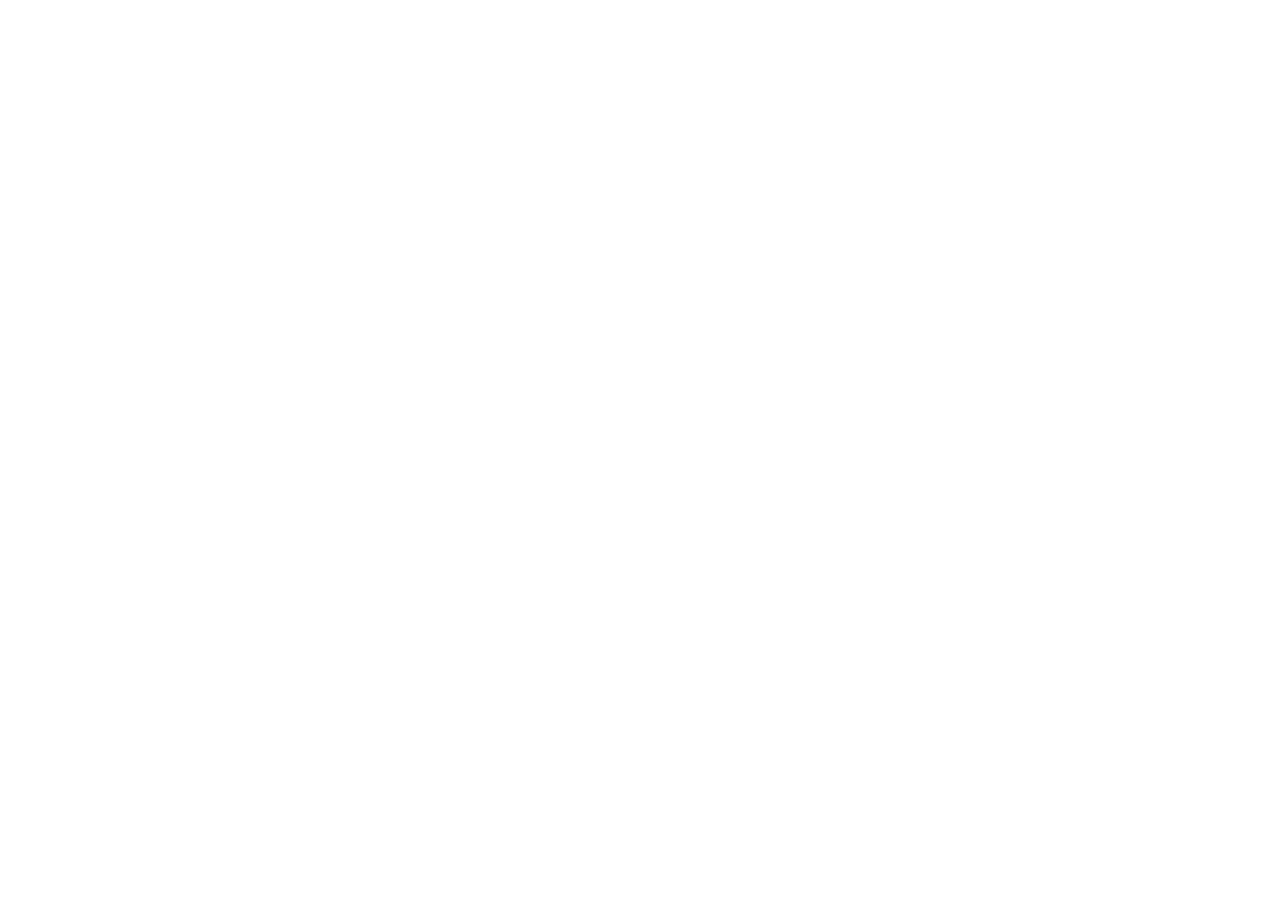
==== index.html @ 2cef3b46 "Inicio de proyecto web bienes raices, se agrega carpeta de imagenes y los archivos index.html y styl" ====
<!DOCTYPE html>
<html lang="es">
<head>
    <meta charset="UTF-8">
    <meta name="viewport" content="width=device-width, initial-scale=1.0">
    <title>BIENES RAICES</title>
    <link rel="stylesheet" href="styles.css">
</head>
<body>
    
</body>
</html>
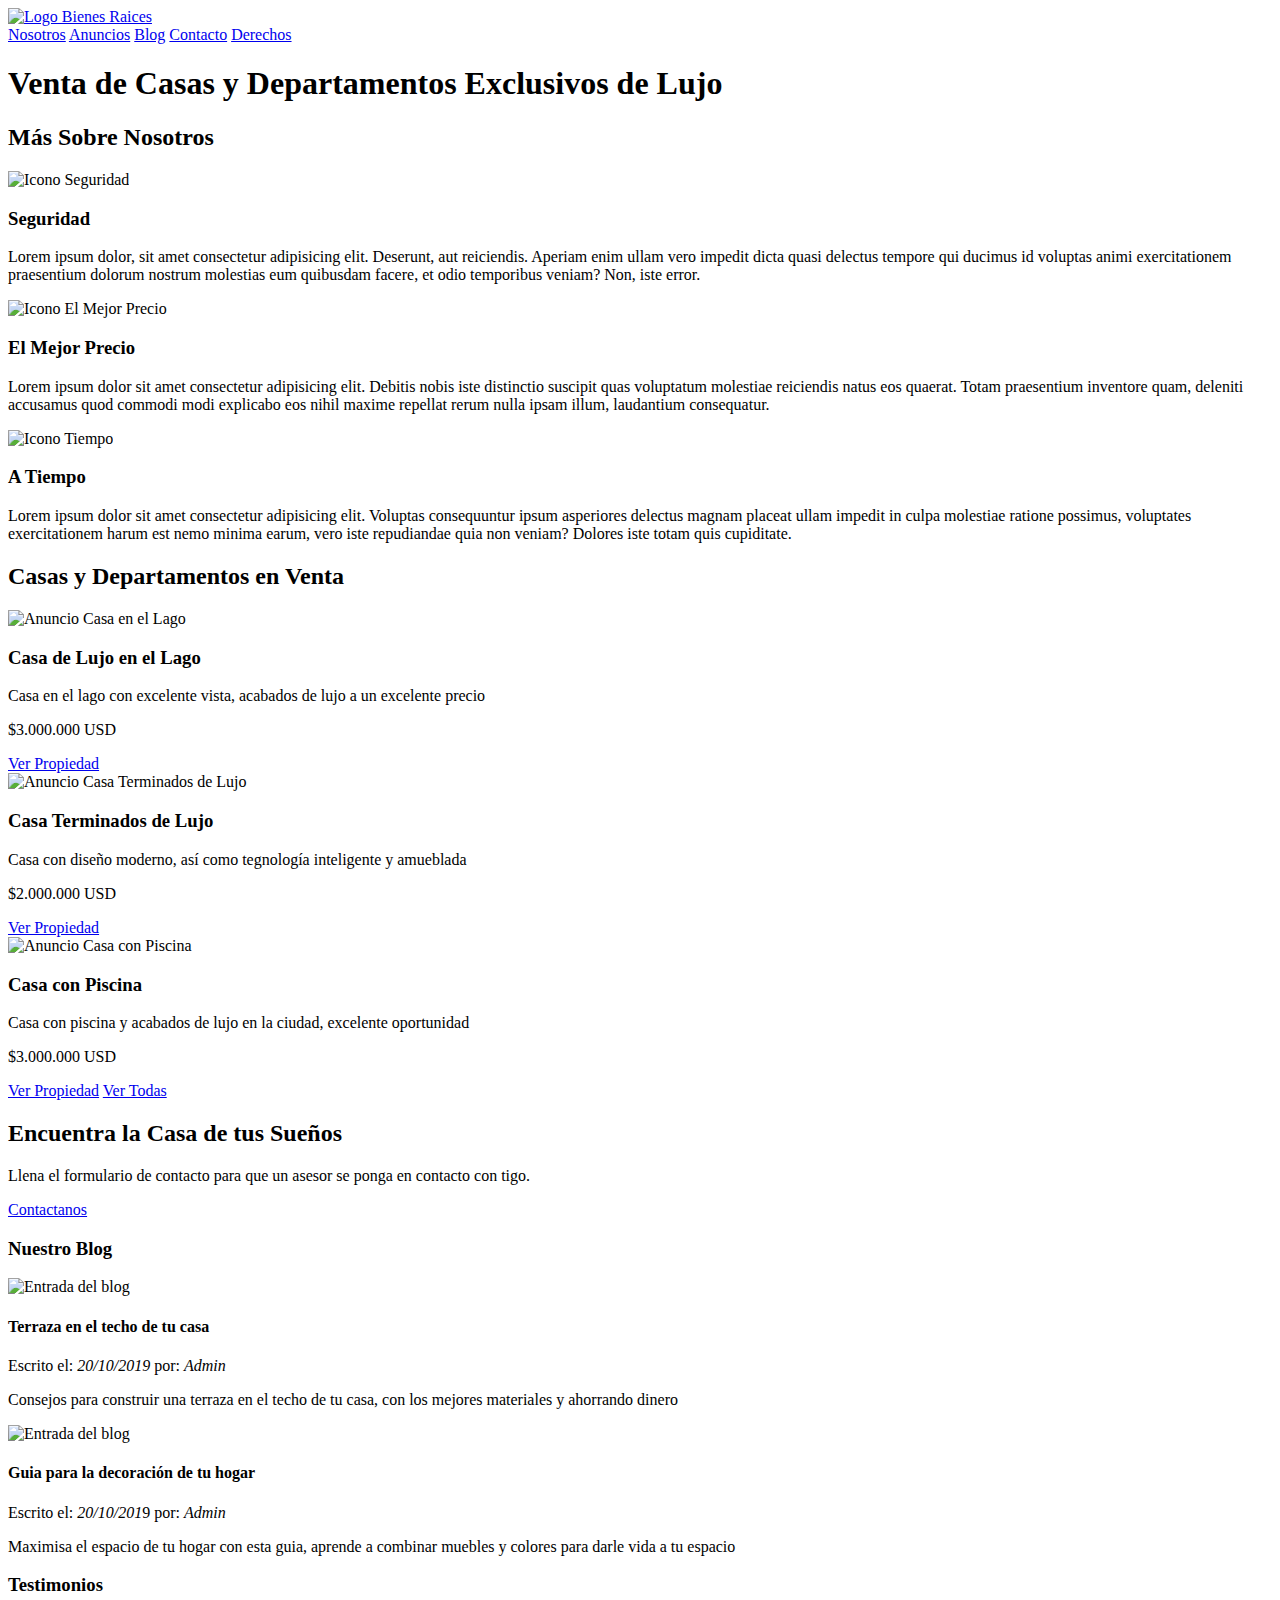
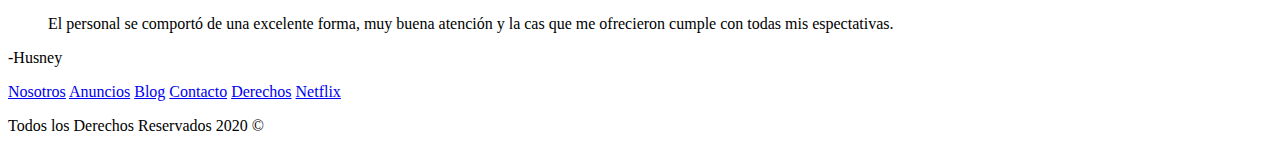
==== commit 364e3c39: "Se aÃade la maquetacion del contenido menu, semantica, imagenes, logos etc." ====
--- a/index.html
+++ b/index.html
@@ -8,5 +8,140 @@
 </head>
 <body>
     
+    <header>
+
+
+        <a href="index.html">
+        <img src="Archivos Bienes Raices/img/logo.svg" alt="Logo Bienes Raices">
+        </a>
+
+        <nav>
+            <a href="Nosotros.html">Nosotros</a>
+            <a href="Anuncios.html">Anuncios</a>
+            <a href="Blog.html">Blog</a>
+            <a href="Contacto.html">Contacto</a>
+            <a href="#derechos">Derechos</a>
+            
+        </nav>
+
+        <h1>Venta de Casas y Departamentos Exclusivos de Lujo</h1> 
+
+    </header>
+
+    <section>
+        <h2>Más Sobre Nosotros</h2>
+
+        <img src="Archivos Bienes Raices/img/icono1.svg" alt="Icono Seguridad">
+        <h3>Seguridad</h3>
+
+        <p>Lorem ipsum dolor, sit amet consectetur adipisicing elit. Deserunt, aut reiciendis. Aperiam enim ullam vero impedit dicta quasi delectus tempore qui ducimus id voluptas animi exercitationem praesentium dolorum nostrum molestias eum quibusdam facere, et odio temporibus veniam? Non, iste error.
+        </p>
+
+    
+        <img src="Archivos Bienes Raices/img/icono2.svg" alt="Icono El Mejor Precio"> 
+        <h3>El Mejor Precio</h3>
+
+        <p>Lorem ipsum dolor sit amet consectetur adipisicing elit. Debitis nobis iste distinctio suscipit quas voluptatum molestiae reiciendis natus eos quaerat. Totam praesentium inventore quam, deleniti accusamus quod commodi modi explicabo eos nihil maxime repellat rerum nulla ipsam illum, laudantium consequatur.</p>
+        
+    
+        <img src="Archivos Bienes Raices/img/icono3.svg" alt="Icono Tiempo">
+        <h3>A Tiempo</h3>
+
+        <p>Lorem ipsum dolor sit amet consectetur adipisicing elit. Voluptas consequuntur ipsum asperiores delectus magnam placeat ullam impedit in culpa molestiae ratione possimus, voluptates exercitationem harum est nemo minima earum, vero iste repudiandae quia non veniam? Dolores iste totam quis cupiditate.</p>
+
+    
+
+    </section>
+
+    <main>
+        
+            <h2>Casas y Departamentos en Venta</h2>
+      
+
+        <div>
+            <img src="Archivos Bienes Raices/img/anuncio1.jpg" alt="Anuncio Casa en el Lago">
+            <h3>Casa de Lujo en el Lago</h3>
+
+            <p>Casa en el lago con excelente vista, acabados de lujo a un excelente precio</p>
+
+            <p>$3.000.000 USD</p>
+            <a href="#">Ver Propiedad</a>
+        </div>
+        
+        <div>
+
+            <img src="Archivos Bienes Raices/img/anuncio2.jpg" alt="Anuncio Casa Terminados de Lujo">
+            <h3>Casa Terminados de Lujo</h3>
+
+            <p>Casa con diseño moderno, así como tegnología inteligente y amueblada</p>
+
+            <p>$2.000.000 USD</p>
+            <a href="#">Ver Propiedad</a>
+        </div>    
+
+        <div>
+            <img src="Archivos Bienes Raices/img/anuncio3.jpg" alt="Anuncio Casa con Piscina">
+            <h3>Casa con Piscina</h3>
+
+            <p>Casa con piscina y acabados de lujo en la ciudad, excelente oportunidad</p>
+
+            <p>$3.000.000 USD</p>
+            <a href="#">Ver Propiedad</a>
+
+            <a href="#">Ver Todas</a>
+        </div> 
+
+    </main>
+
+    <section>
+        <h2>Encuentra la Casa de tus Sueños</h2>
+
+        <p>Llena el formulario de contacto para que un asesor se ponga en contacto con tigo.</p>
+        <a href="contacto.html">Contactanos</a>
+    </section>
+
+    <section>
+    <h3>Nuestro Blog</h3>
+
+    <article>
+        <img src="Archivos Bienes Raices/img/blog1.jpg" alt="Entrada del blog">
+            <h4>Terraza en el techo de tu casa</h4>
+            <p>Escrito el: <em>20/10/2019</em> por: <em>Admin</em></p>
+            <p>Consejos para construir una terraza en el techo de tu casa, con los mejores materiales y ahorrando dinero</p>
+        </article>
+
+          <article>
+            <img src="Archivos Bienes Raices/img/blog2.jpg" alt="Entrada del blog">
+            <h4>Guia para la decoración de tu hogar</h4>
+            <p>Escrito el: <em>20/10/201</em>9 por: <em>Admin</em></p>
+            <p>Maximisa el espacio de tu hogar con esta guia, aprende a combinar muebles y colores para darle vida a tu espacio</p>
+        </article>
+    </section>
+
+    <section>
+        <h3>Testimonios</h3>
+        <blockquote>
+            El personal se comportó de una excelente forma, muy buena atención y la cas que me ofrecieron cumple con todas mis espectativas.
+        </blockquote>
+
+        <p>-Husney</p>
+    </section>
+
+
+    <footer>
+
+        <nav>
+            <a href="Nosotros.html">Nosotros</a>
+            <a href="Anuncios.html">Anuncios</a>
+            <a href="Blog.html">Blog</a>
+            <a href="Contacto.html">Contacto</a>
+            <a href="#derechos">Derechos</a>
+            <a href="https:www.netflix.com" target="_blank">Netflix</a>
+        </nav>
+         
+        <p id="derechos"> Todos los Derechos Reservados 2020 &copy;</p>
+    
+
+    </footer>
 </body>
 </html>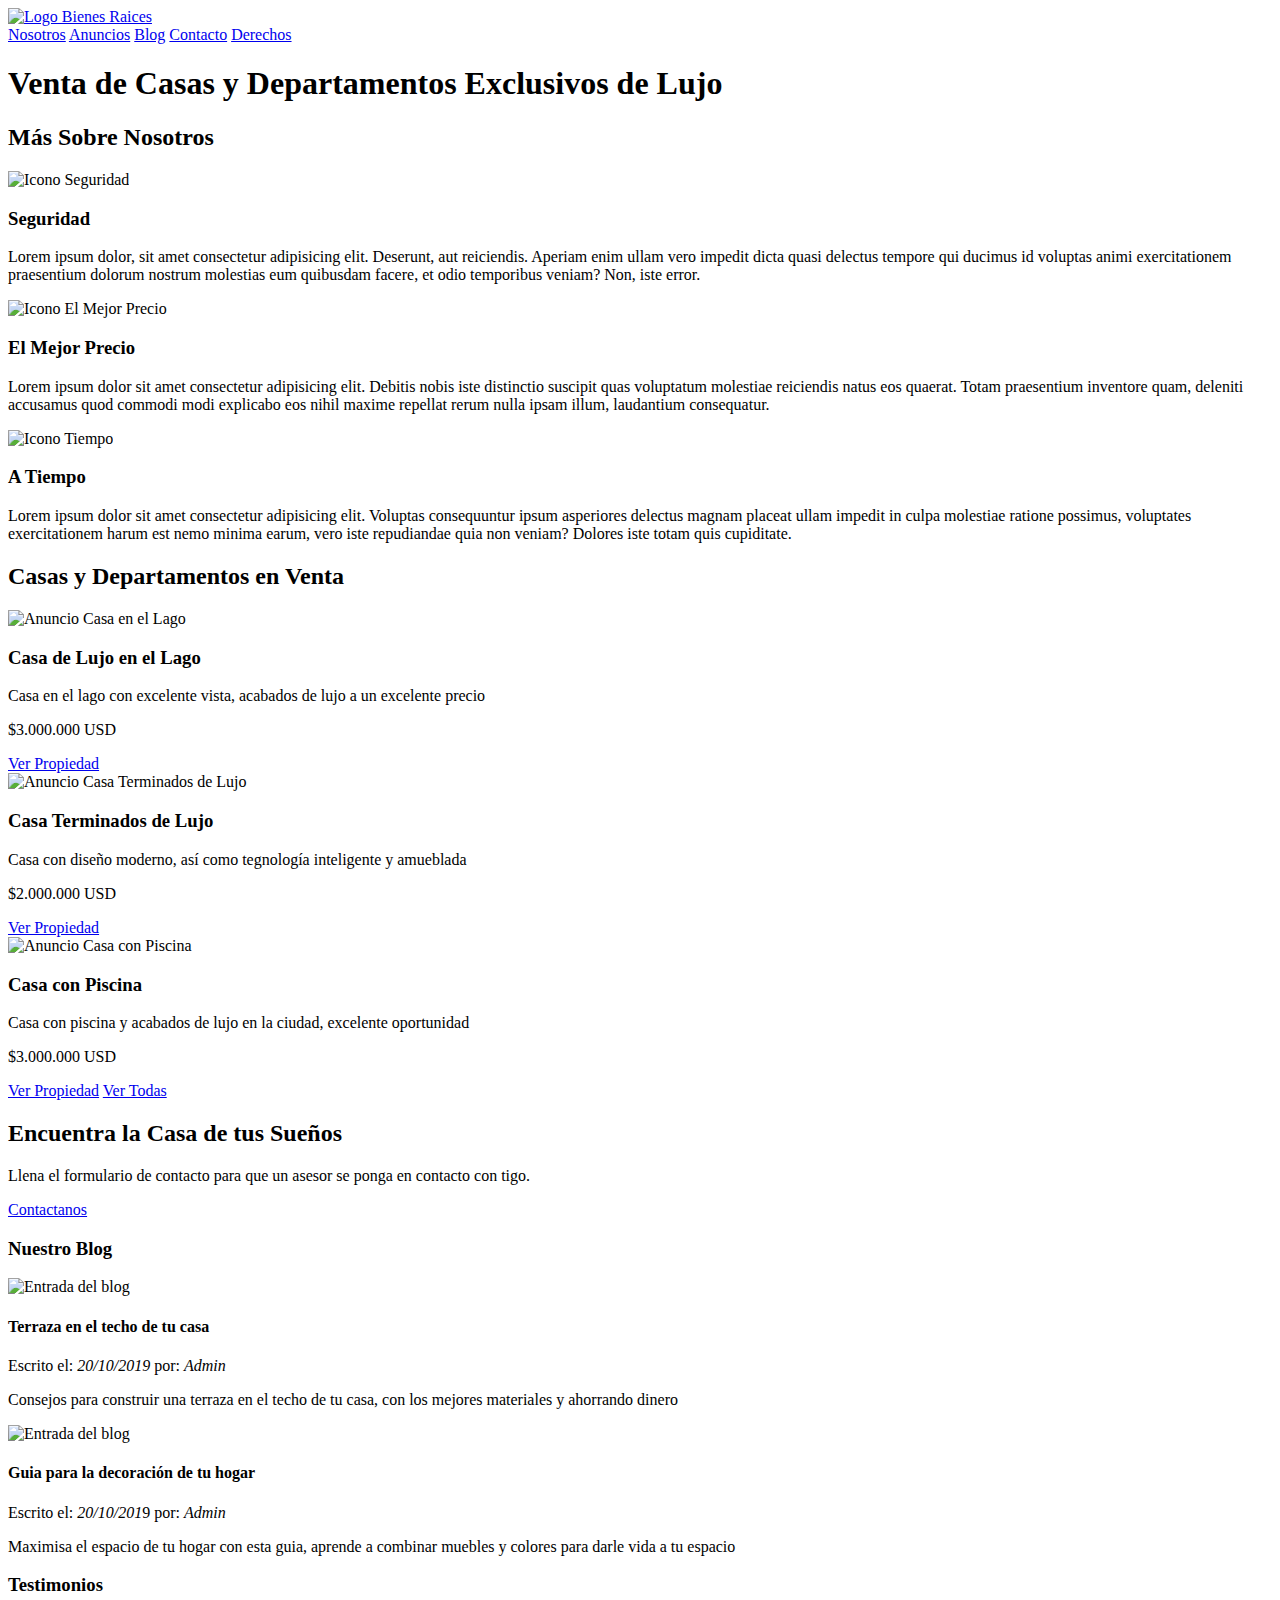
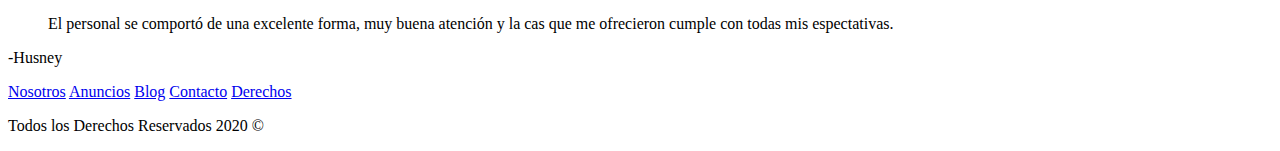
==== commit 8f5998d4: "Se aÃaden las paginas del menu de navegacion Anuncios, Blog, Contacto, Nosotros y todas con su respe" ====
--- a/index.html
+++ b/index.html
@@ -136,8 +136,7 @@
             <a href="Blog.html">Blog</a>
             <a href="Contacto.html">Contacto</a>
             <a href="#derechos">Derechos</a>
-            <a href="https:www.netflix.com" target="_blank">Netflix</a>
-        </nav>
+         </nav>
          
         <p id="derechos"> Todos los Derechos Reservados 2020 &copy;</p>
     
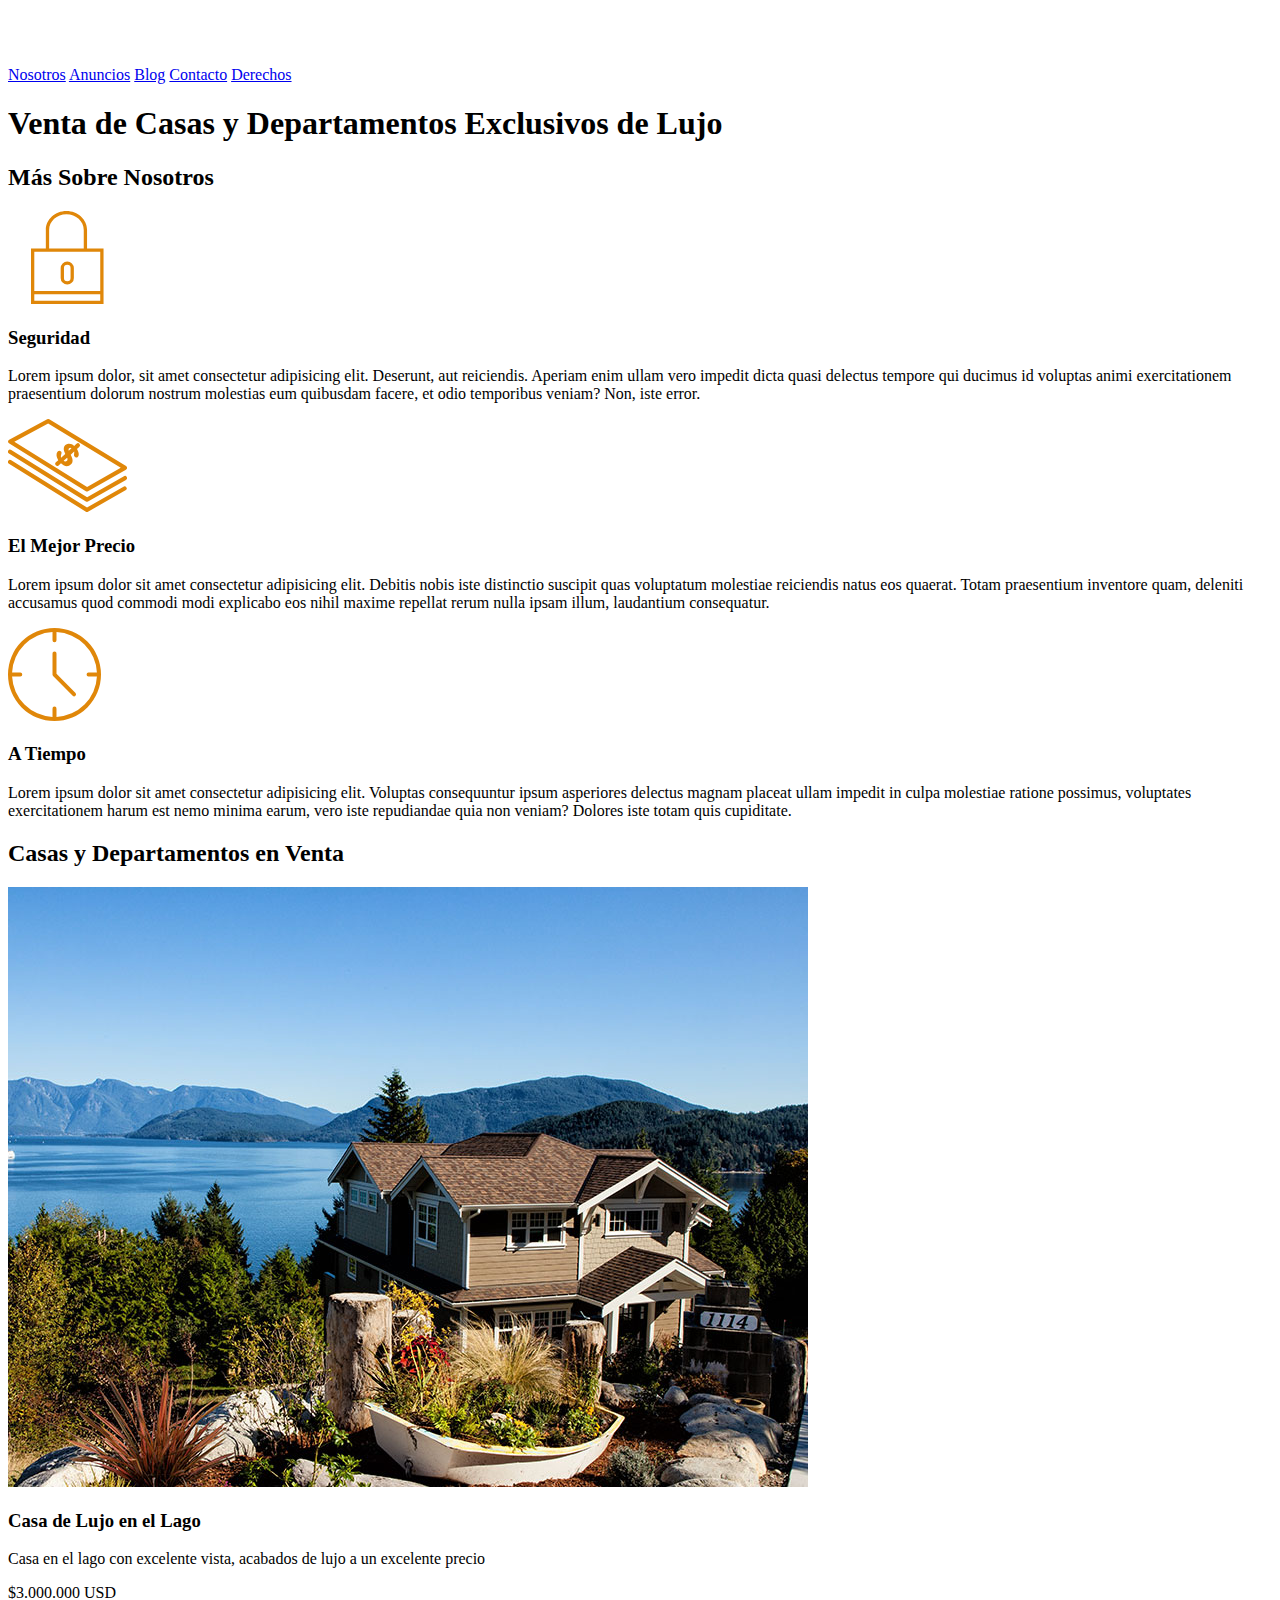
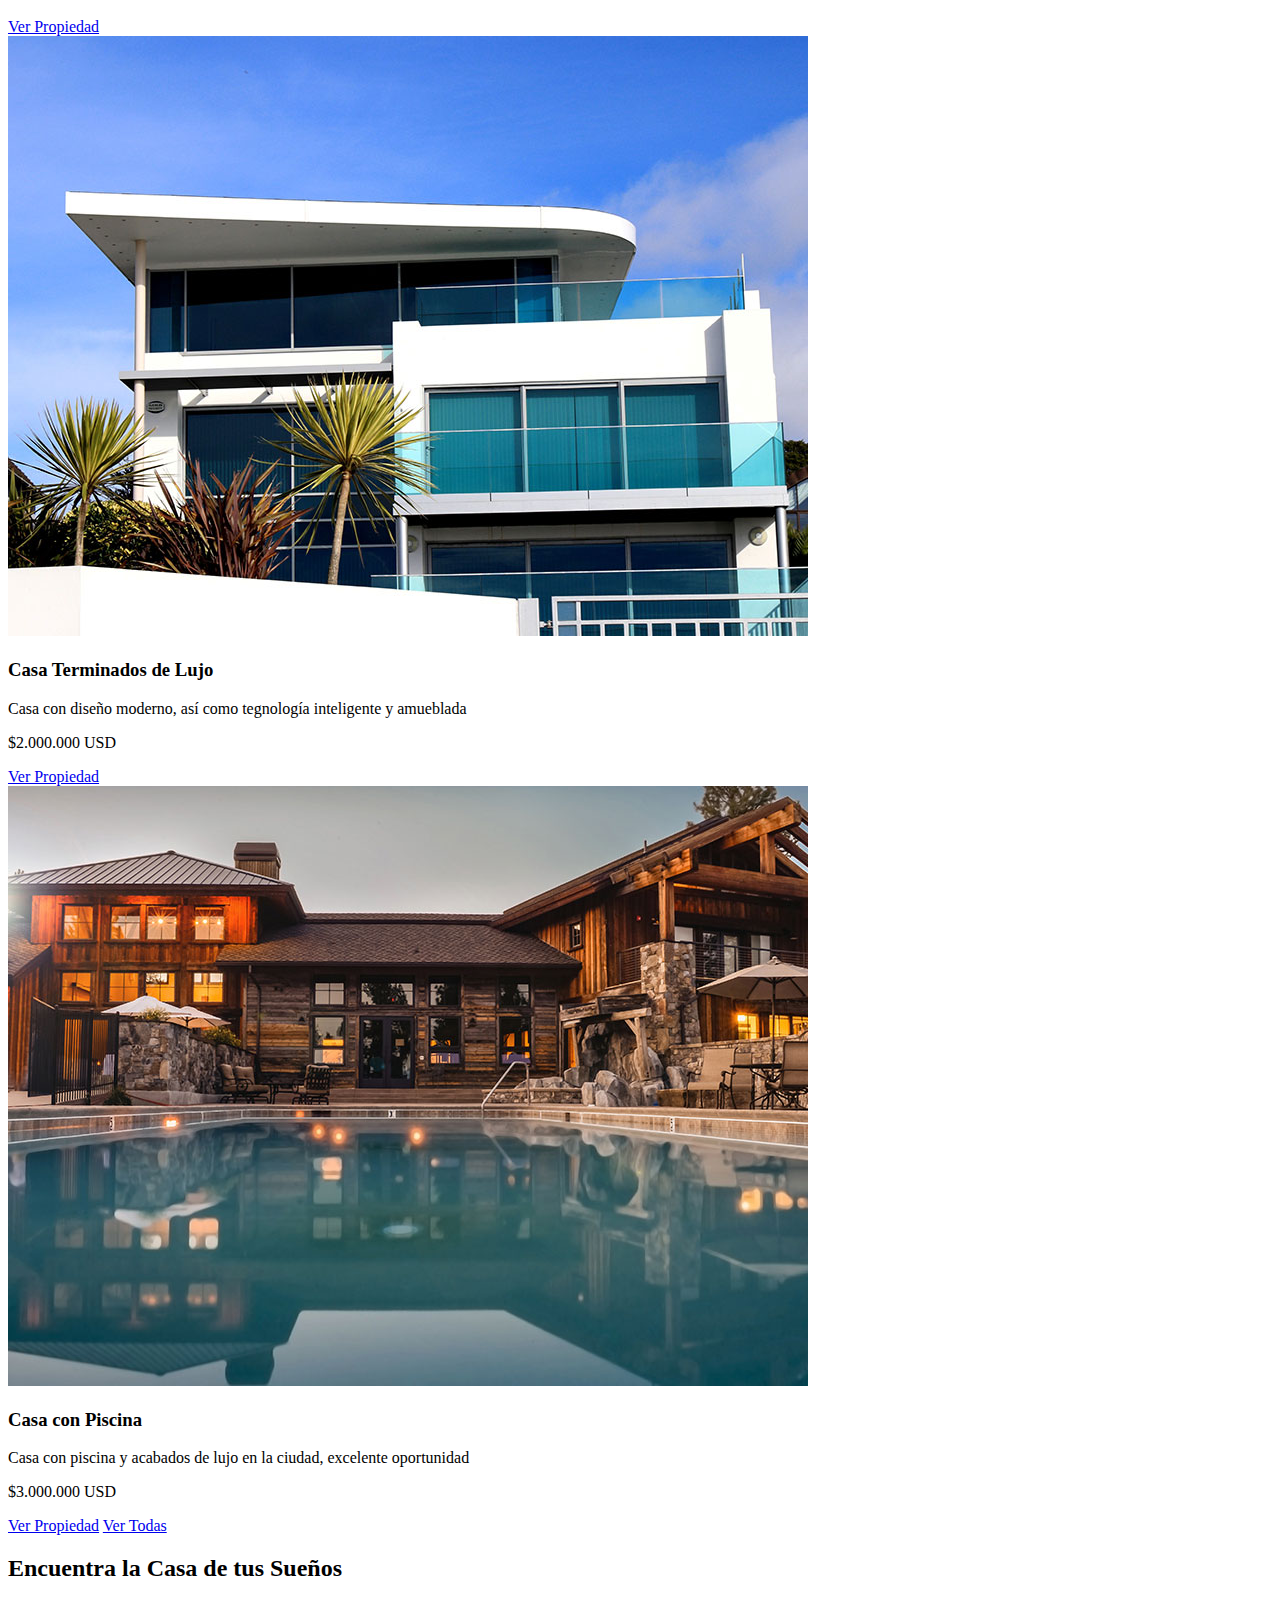
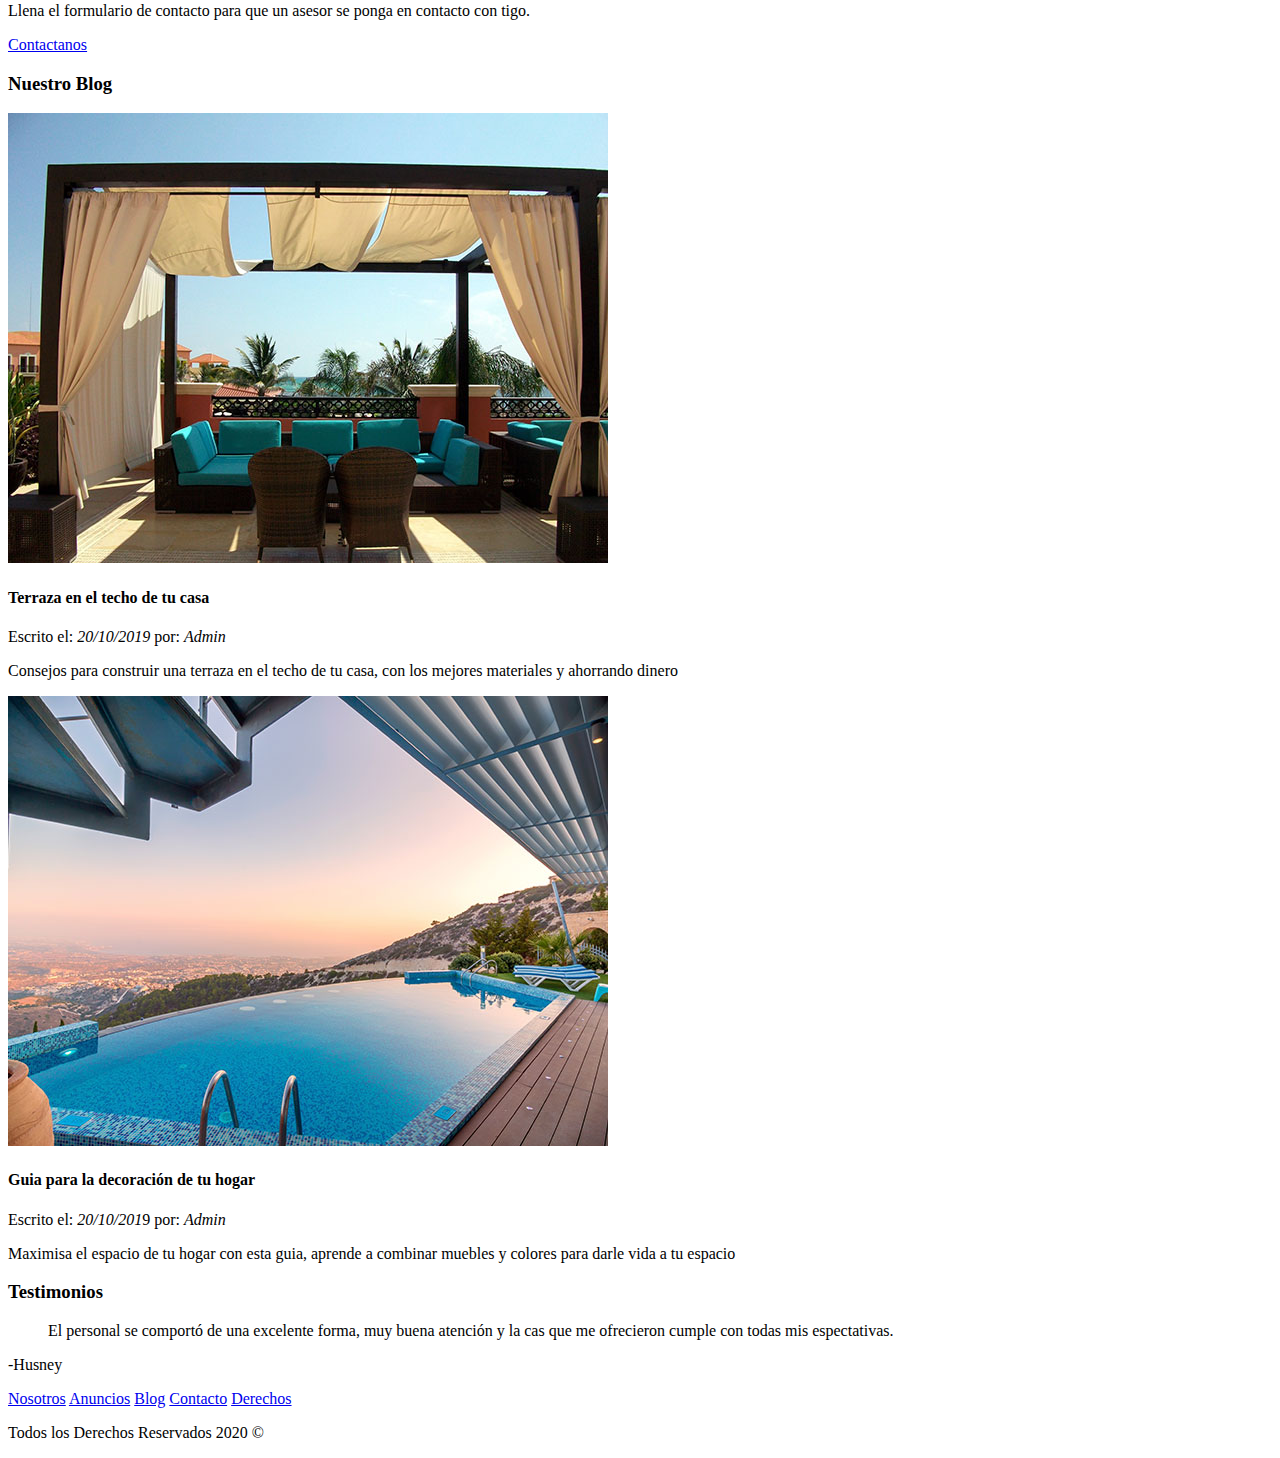
==== commit e8656e6f: "Se corrigen las imagenes" ====
--- a/index.html
+++ b/index.html
@@ -12,7 +12,7 @@
 
 
         <a href="index.html">
-        <img src="Archivos Bienes Raices/img/logo.svg" alt="Logo Bienes Raices">
+        <img src="img/logo.svg" alt="Logo Bienes Raices">
         </a>
 
         <nav>
@@ -31,20 +31,20 @@
     <section>
         <h2>Más Sobre Nosotros</h2>
 
-        <img src="Archivos Bienes Raices/img/icono1.svg" alt="Icono Seguridad">
+        <img src="img/icono1.svg" alt="Icono Seguridad">
         <h3>Seguridad</h3>
 
         <p>Lorem ipsum dolor, sit amet consectetur adipisicing elit. Deserunt, aut reiciendis. Aperiam enim ullam vero impedit dicta quasi delectus tempore qui ducimus id voluptas animi exercitationem praesentium dolorum nostrum molestias eum quibusdam facere, et odio temporibus veniam? Non, iste error.
         </p>
 
     
-        <img src="Archivos Bienes Raices/img/icono2.svg" alt="Icono El Mejor Precio"> 
+        <img src="img/icono2.svg" alt="Icono El Mejor Precio"> 
         <h3>El Mejor Precio</h3>
 
         <p>Lorem ipsum dolor sit amet consectetur adipisicing elit. Debitis nobis iste distinctio suscipit quas voluptatum molestiae reiciendis natus eos quaerat. Totam praesentium inventore quam, deleniti accusamus quod commodi modi explicabo eos nihil maxime repellat rerum nulla ipsam illum, laudantium consequatur.</p>
         
     
-        <img src="Archivos Bienes Raices/img/icono3.svg" alt="Icono Tiempo">
+        <img src="img/icono3.svg" alt="Icono Tiempo">
         <h3>A Tiempo</h3>
 
         <p>Lorem ipsum dolor sit amet consectetur adipisicing elit. Voluptas consequuntur ipsum asperiores delectus magnam placeat ullam impedit in culpa molestiae ratione possimus, voluptates exercitationem harum est nemo minima earum, vero iste repudiandae quia non veniam? Dolores iste totam quis cupiditate.</p>
@@ -59,7 +59,7 @@
       
 
         <div>
-            <img src="Archivos Bienes Raices/img/anuncio1.jpg" alt="Anuncio Casa en el Lago">
+            <img src="img/anuncio1.jpg" alt="Anuncio Casa en el Lago">
             <h3>Casa de Lujo en el Lago</h3>
 
             <p>Casa en el lago con excelente vista, acabados de lujo a un excelente precio</p>
@@ -70,7 +70,7 @@
         
         <div>
 
-            <img src="Archivos Bienes Raices/img/anuncio2.jpg" alt="Anuncio Casa Terminados de Lujo">
+            <img src="img/anuncio2.jpg" alt="Anuncio Casa Terminados de Lujo">
             <h3>Casa Terminados de Lujo</h3>
 
             <p>Casa con diseño moderno, así como tegnología inteligente y amueblada</p>
@@ -80,7 +80,7 @@
         </div>    
 
         <div>
-            <img src="Archivos Bienes Raices/img/anuncio3.jpg" alt="Anuncio Casa con Piscina">
+            <img src="img/anuncio3.jpg" alt="Anuncio Casa con Piscina">
             <h3>Casa con Piscina</h3>
 
             <p>Casa con piscina y acabados de lujo en la ciudad, excelente oportunidad</p>
@@ -104,14 +104,14 @@
     <h3>Nuestro Blog</h3>
 
     <article>
-        <img src="Archivos Bienes Raices/img/blog1.jpg" alt="Entrada del blog">
+        <img src="img/blog1.jpg" alt="Entrada del blog">
             <h4>Terraza en el techo de tu casa</h4>
             <p>Escrito el: <em>20/10/2019</em> por: <em>Admin</em></p>
             <p>Consejos para construir una terraza en el techo de tu casa, con los mejores materiales y ahorrando dinero</p>
         </article>
 
           <article>
-            <img src="Archivos Bienes Raices/img/blog2.jpg" alt="Entrada del blog">
+            <img src="img/blog2.jpg" alt="Entrada del blog">
             <h4>Guia para la decoración de tu hogar</h4>
             <p>Escrito el: <em>20/10/201</em>9 por: <em>Admin</em></p>
             <p>Maximisa el espacio de tu hogar con esta guia, aprende a combinar muebles y colores para darle vida a tu espacio</p>
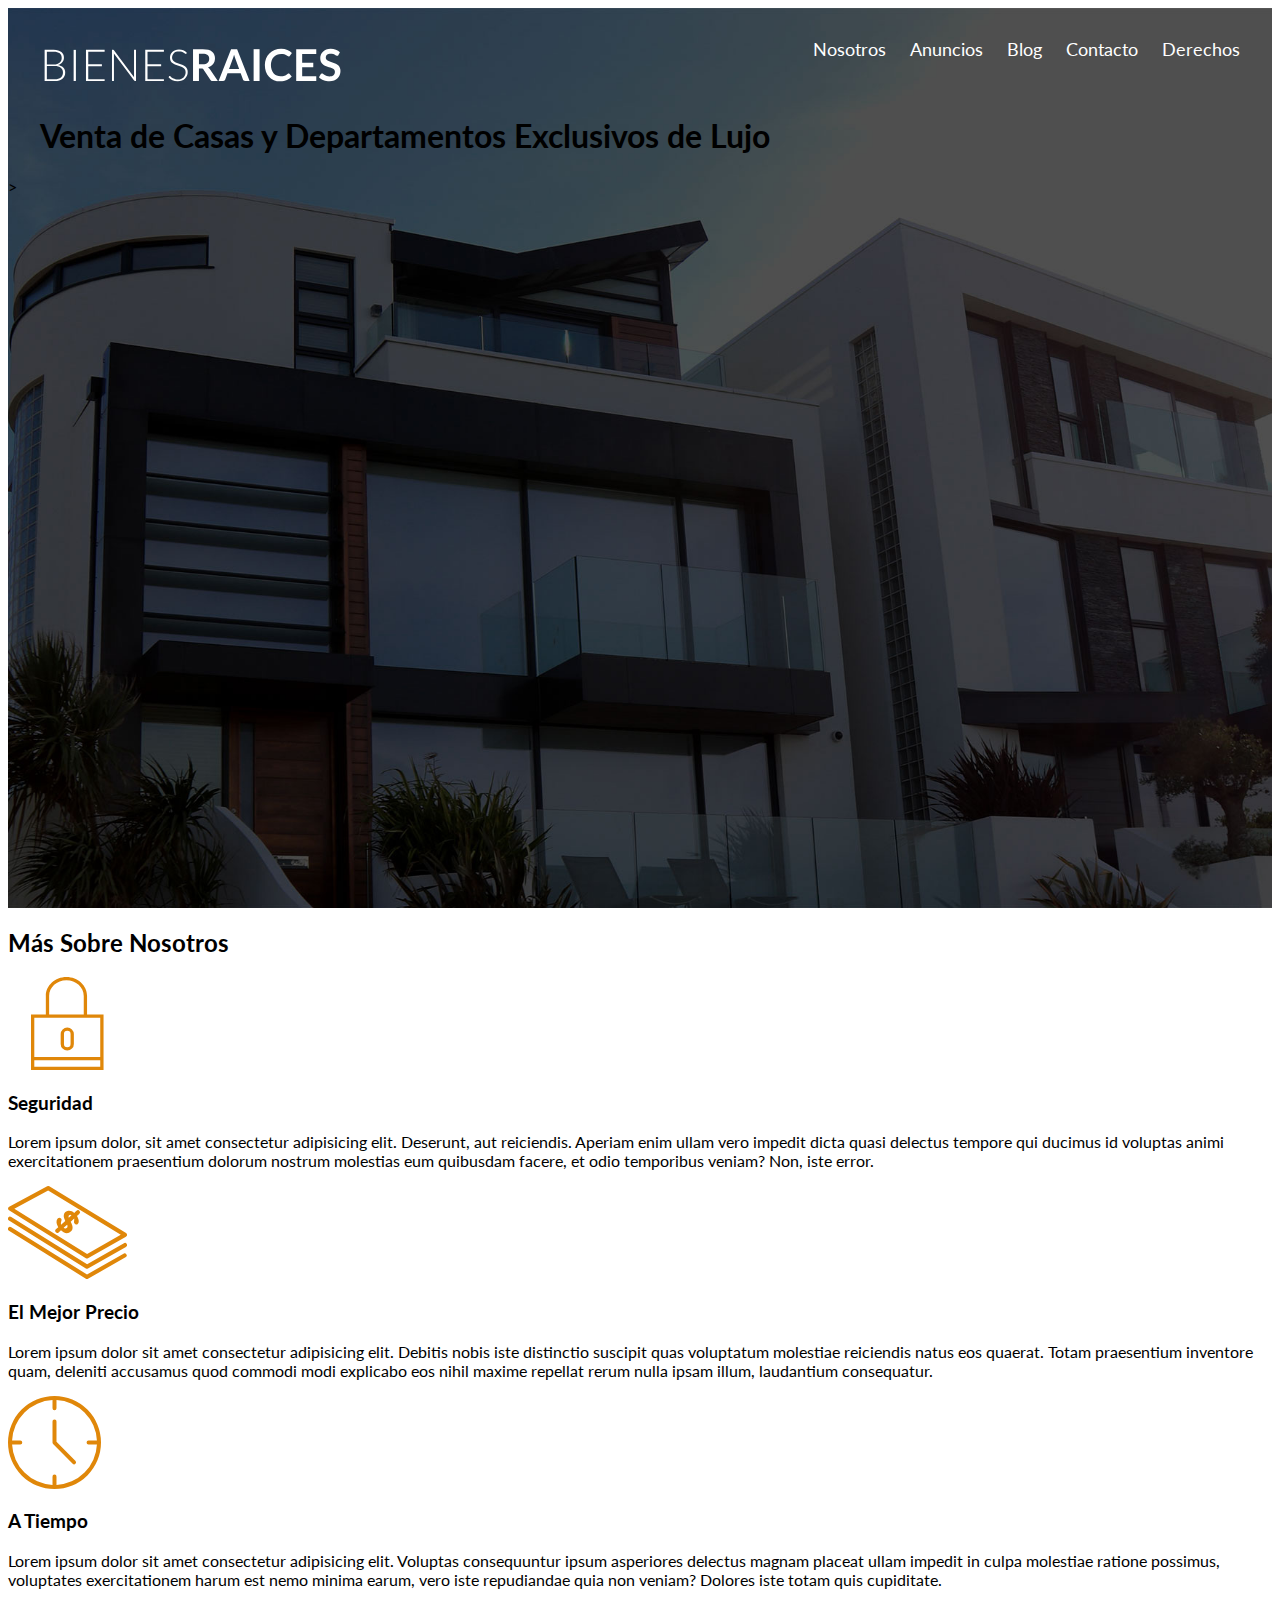
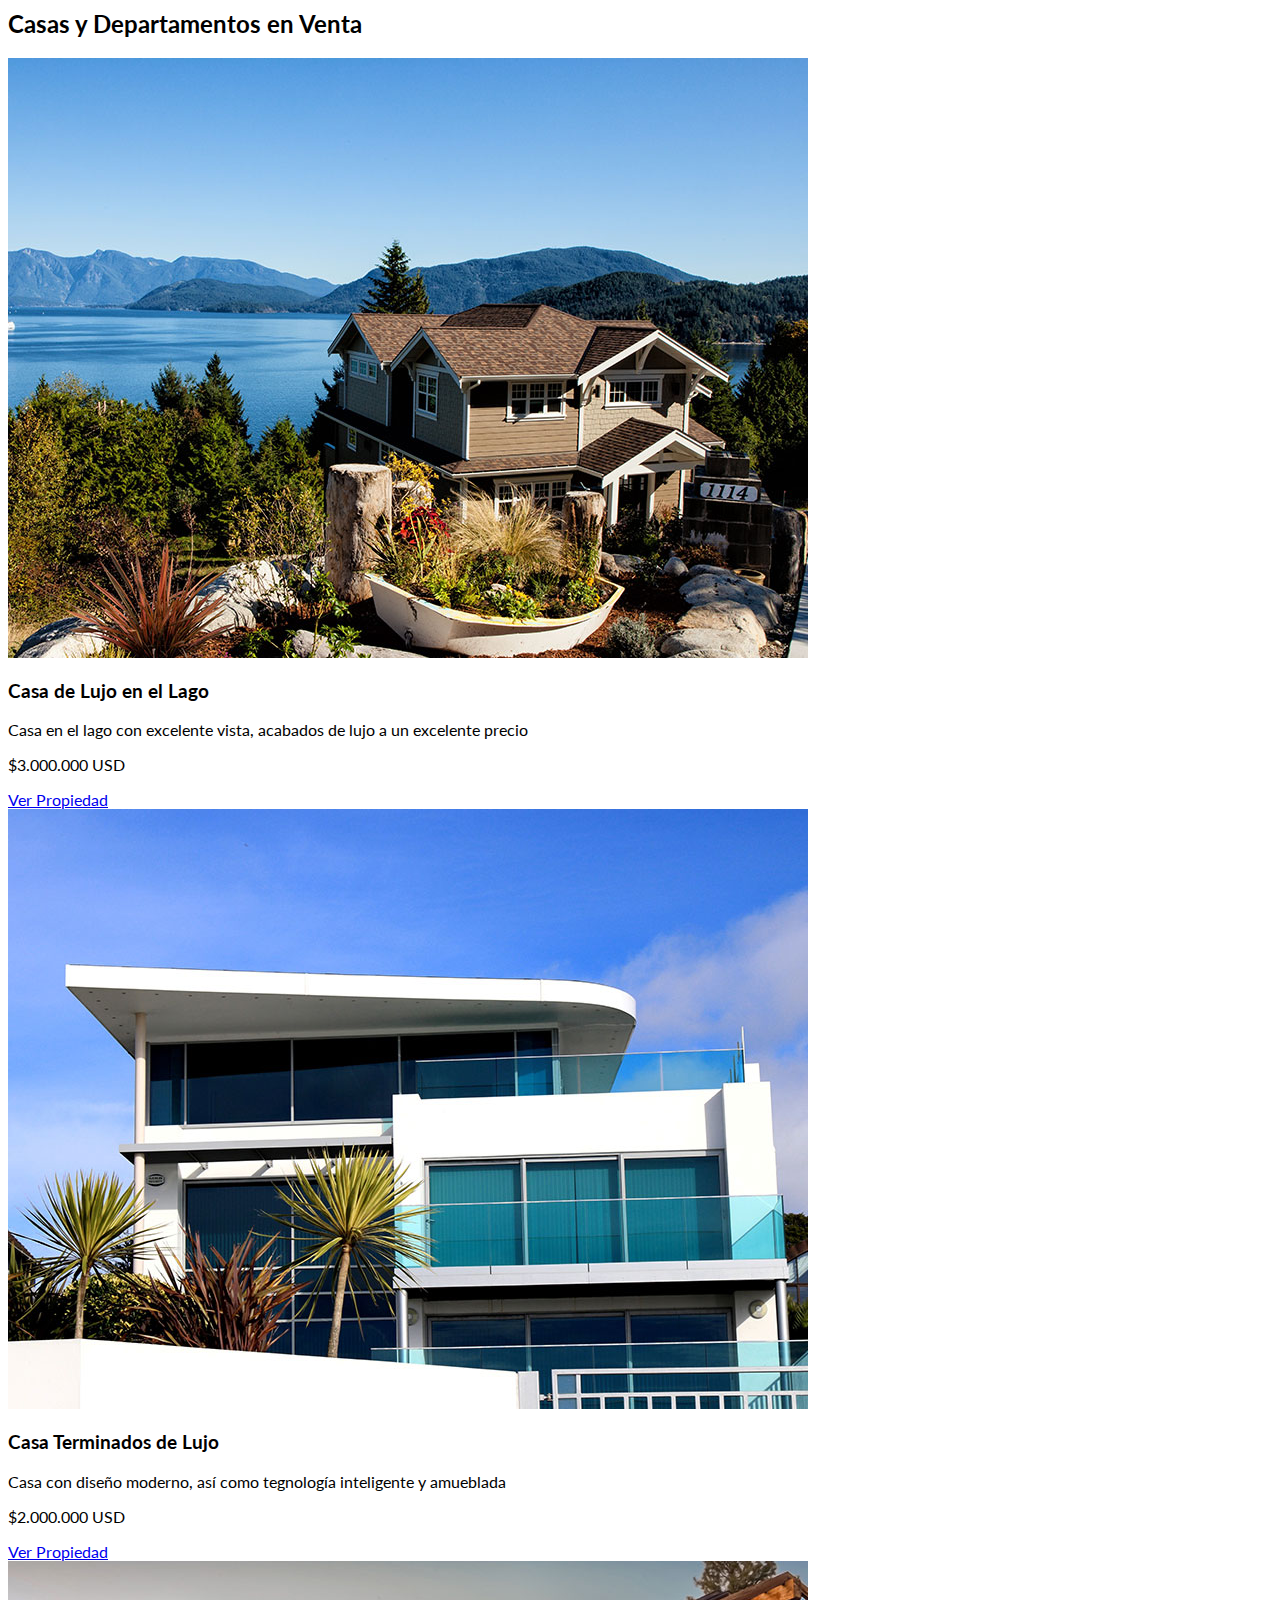
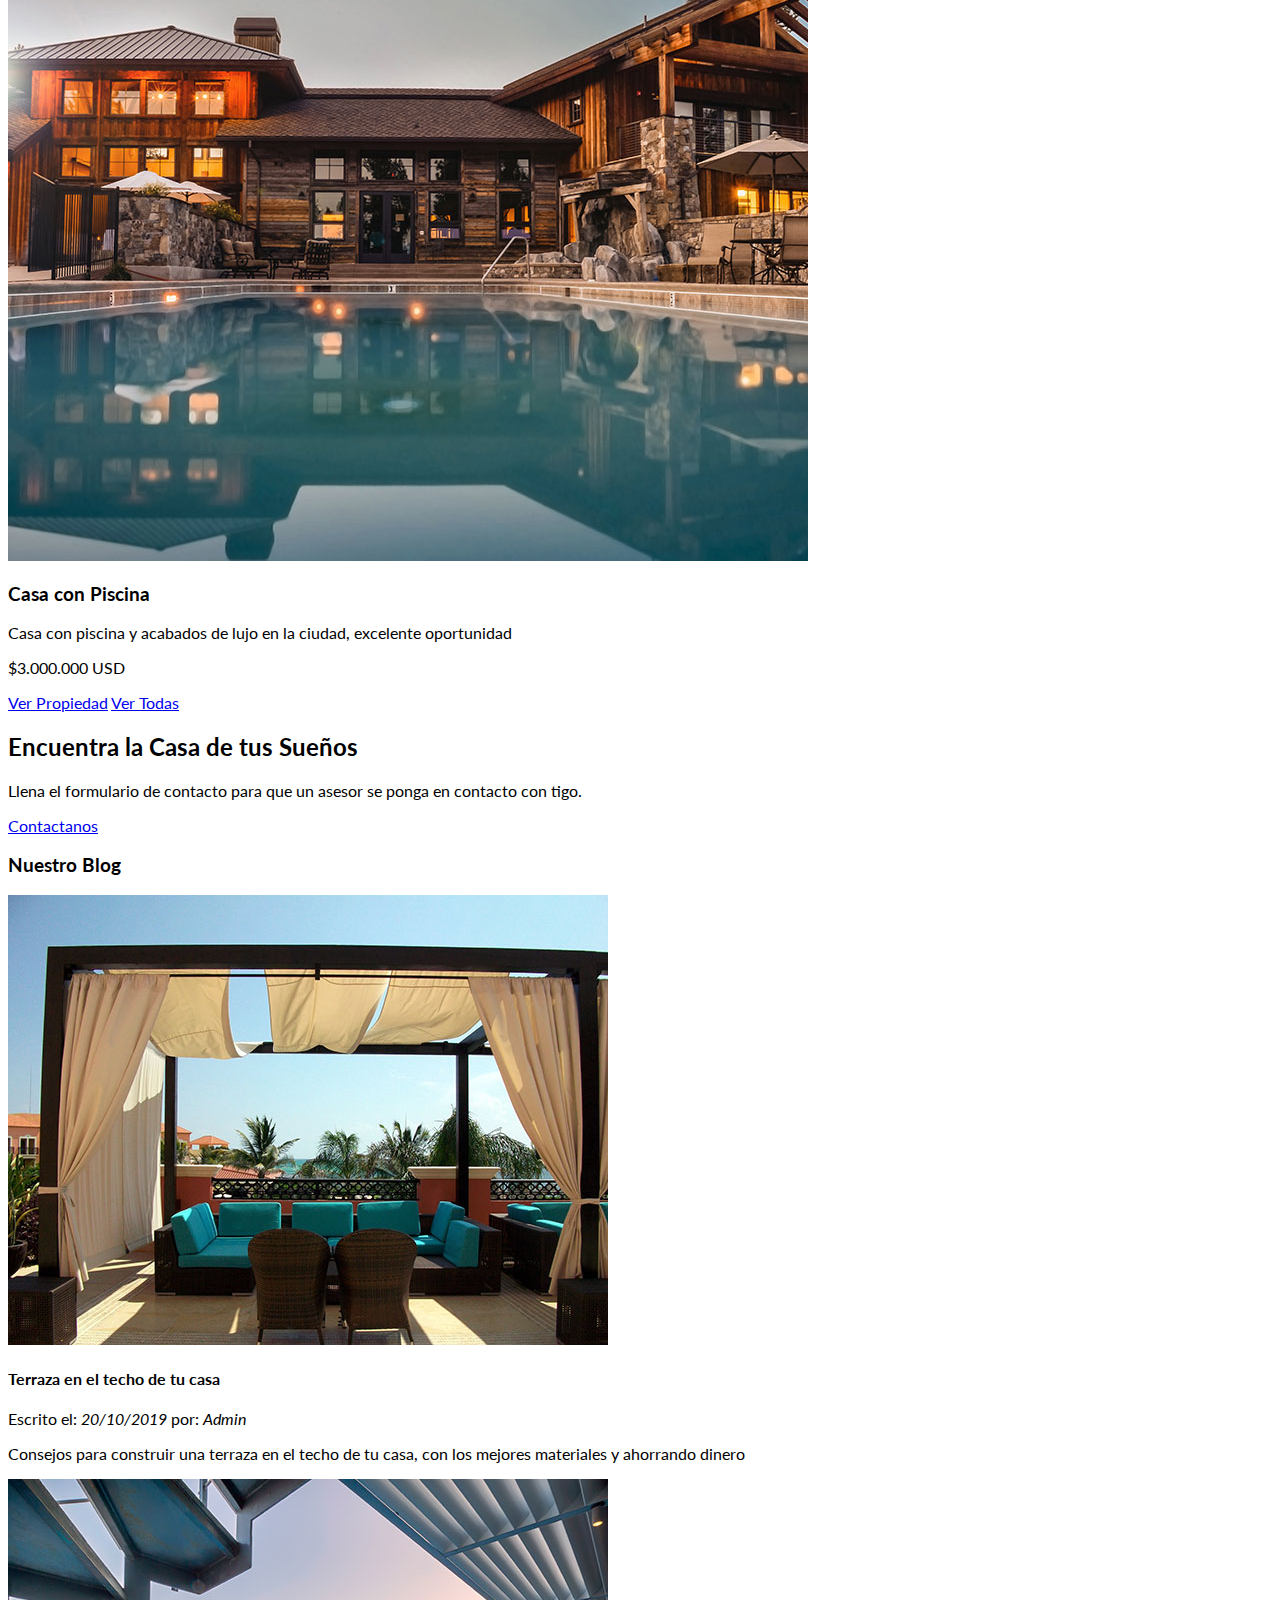
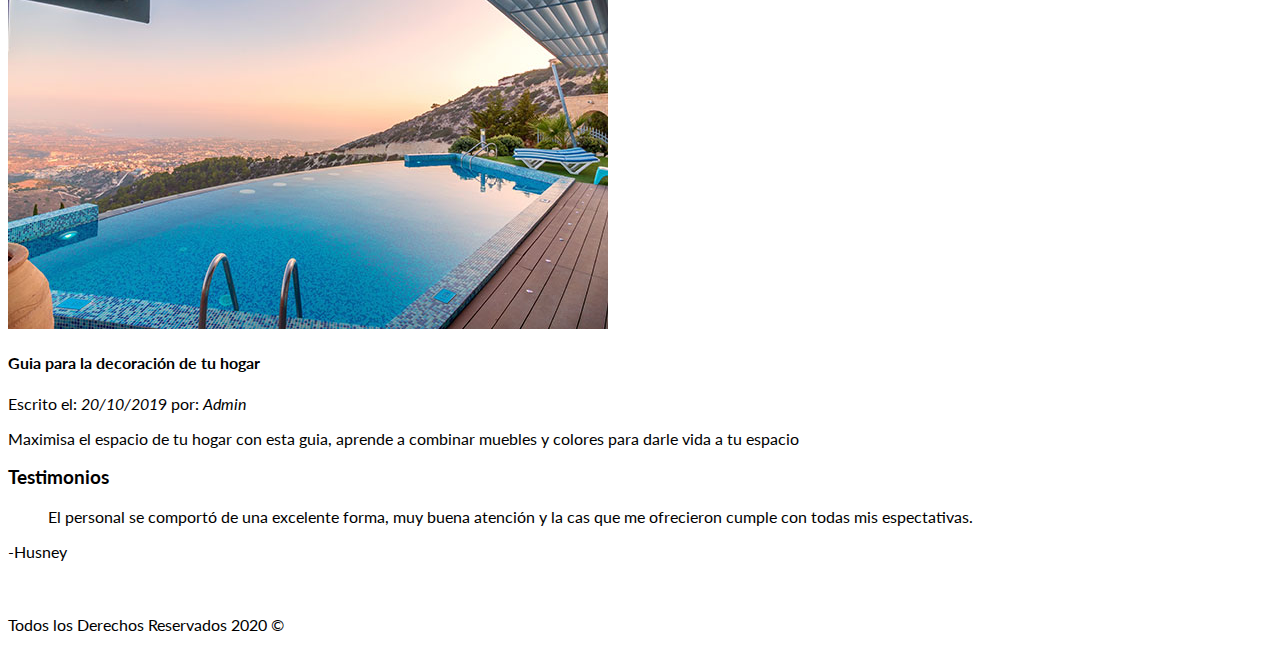
==== commit f0657d80: "Se agrega la fuenta Lato y los estilos del header y imagen del header" ====
--- a/index.html
+++ b/index.html
@@ -4,28 +4,30 @@
     <meta charset="UTF-8">
     <meta name="viewport" content="width=device-width, initial-scale=1.0">
     <title>BIENES RAICES</title>
+    <link href="https://fonts.googleapis.com/css?family=Lato:300,400,700,900&display=swap" rel="stylesheet">
     <link rel="stylesheet" href="styles.css">
 </head>
 <body>
     
-    <header>
+    <header class="site-header inicio">
 
+        <div class="contenedor">
+            <div class="barra">
+            
+                <a href="index.html">
+                <img src="img/logo.svg" alt="Logo Bienes Raices">
+                </a>
 
-        <a href="index.html">
-        <img src="img/logo.svg" alt="Logo Bienes Raices">
-        </a>
-
-        <nav>
-            <a href="Nosotros.html">Nosotros</a>
-            <a href="Anuncios.html">Anuncios</a>
-            <a href="Blog.html">Blog</a>
-            <a href="Contacto.html">Contacto</a>
-            <a href="#derechos">Derechos</a>
-            
-        </nav>
-
-        <h1>Venta de Casas y Departamentos Exclusivos de Lujo</h1> 
-
+                <nav class="navegacion">
+                    <a href="Nosotros.html">Nosotros</a>
+                    <a href="Anuncios.html">Anuncios</a>
+                    <a href="Blog.html">Blog</a>
+                    <a href="Contacto.html">Contacto</a>
+                    <a href="#derechos">Derechos</a>
+                </nav>
+            </div>
+            <h1>Venta de Casas y Departamentos Exclusivos de Lujo</h1> 
+        </div> <!--contenedor-->>
     </header>
 
     <section>
@@ -130,7 +132,7 @@
 
     <footer>
 
-        <nav>
+        <nav class="navegacion">
             <a href="Nosotros.html">Nosotros</a>
             <a href="Anuncios.html">Anuncios</a>
             <a href="Blog.html">Blog</a>
--- a/styles.css
+++ b/styles.css
@@ -0,0 +1,39 @@
+body{
+    font-family: 'Lato', sans-serif;
+}
+
+/*Globales*/
+.contenedor{
+    max-width: 1200px;
+    margin: 0 auto;
+}
+
+.site-header.inicio{
+   background: url('img/header.jpg');
+   background-position: center center;
+   background-size: cover;
+   height: 100vh;
+   min-height: 600px;
+}  
+
+.barra{
+    display: flex;
+    justify-content: space-between;
+    padding-top: 30px;
+
+}
+
+.navegacion a{
+    color: white;
+    text-decoration: none;
+    font-size: 18px;
+    margin-right: 20px;
+}
+
+.navegacion a:last-of-type{
+    margin-right: 0;
+}
+
+.navegacion a:hover{
+    color: rgb(35, 205, 235);
+}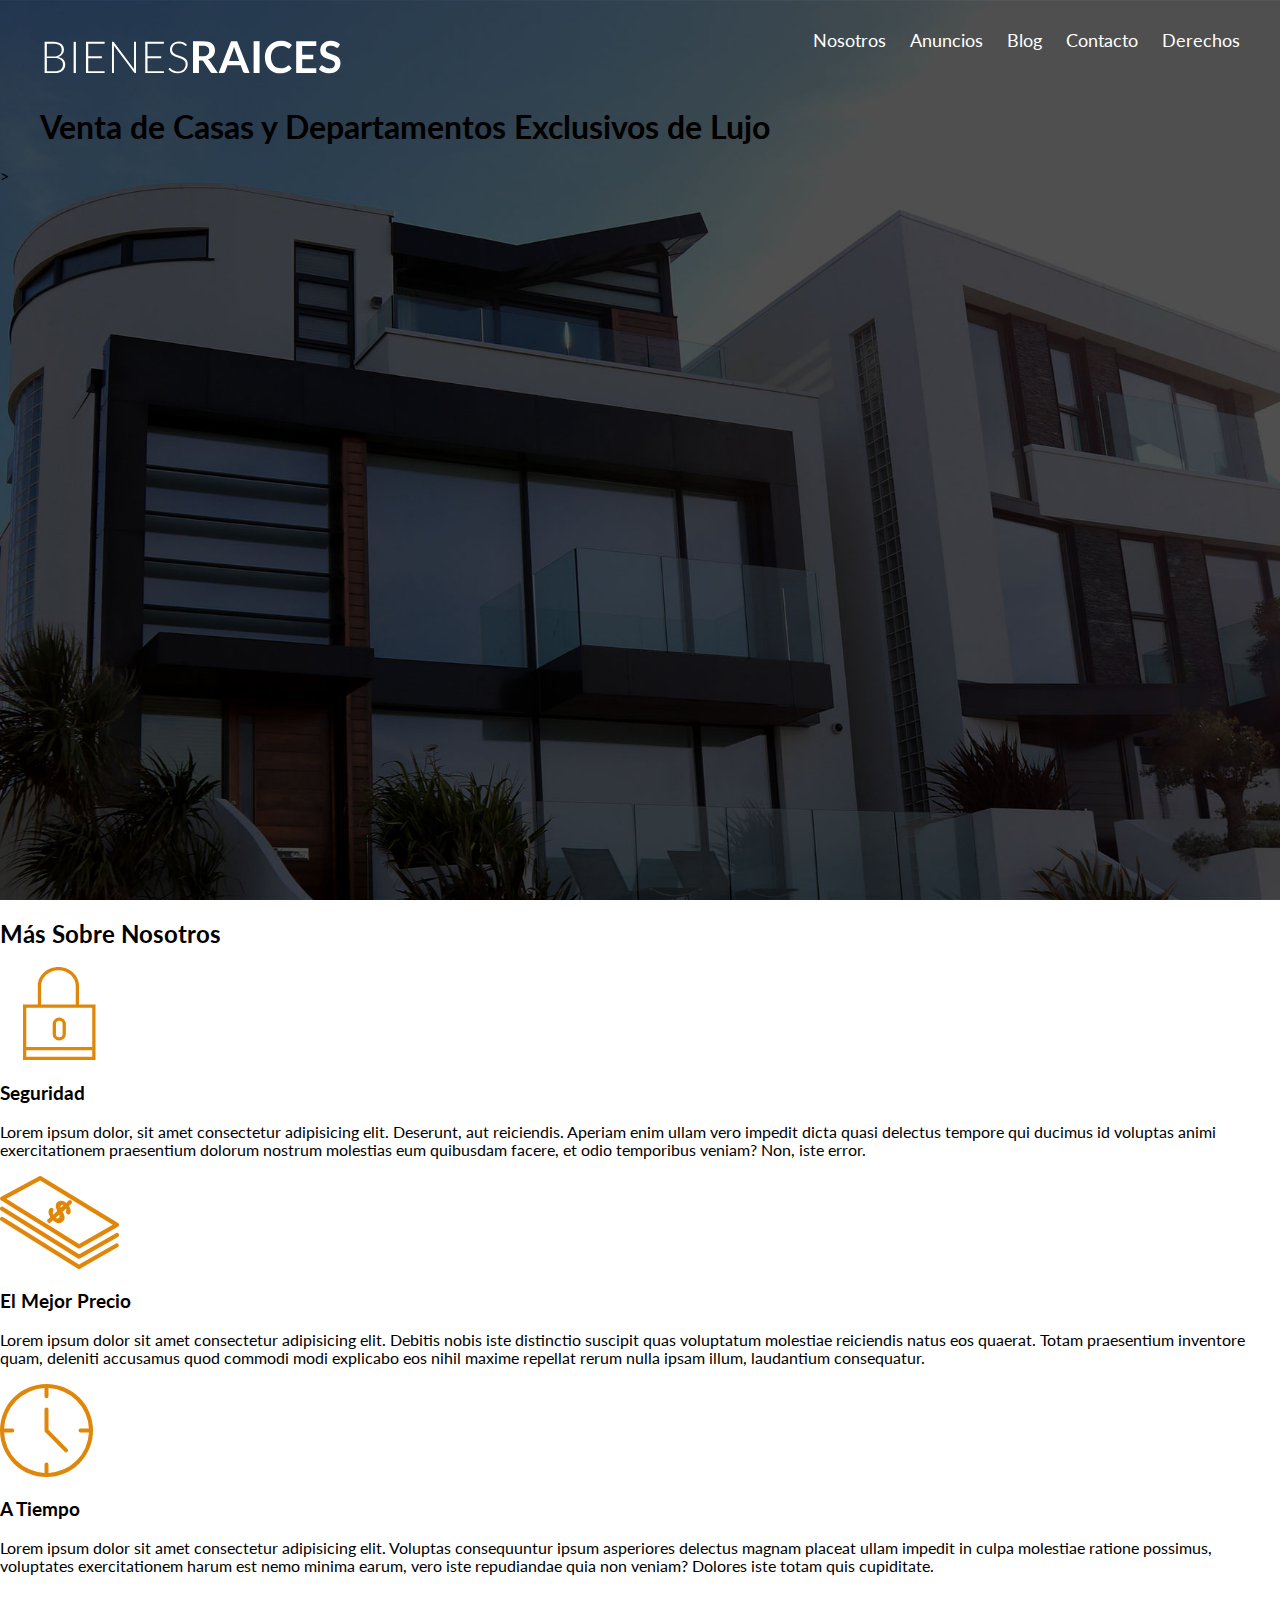
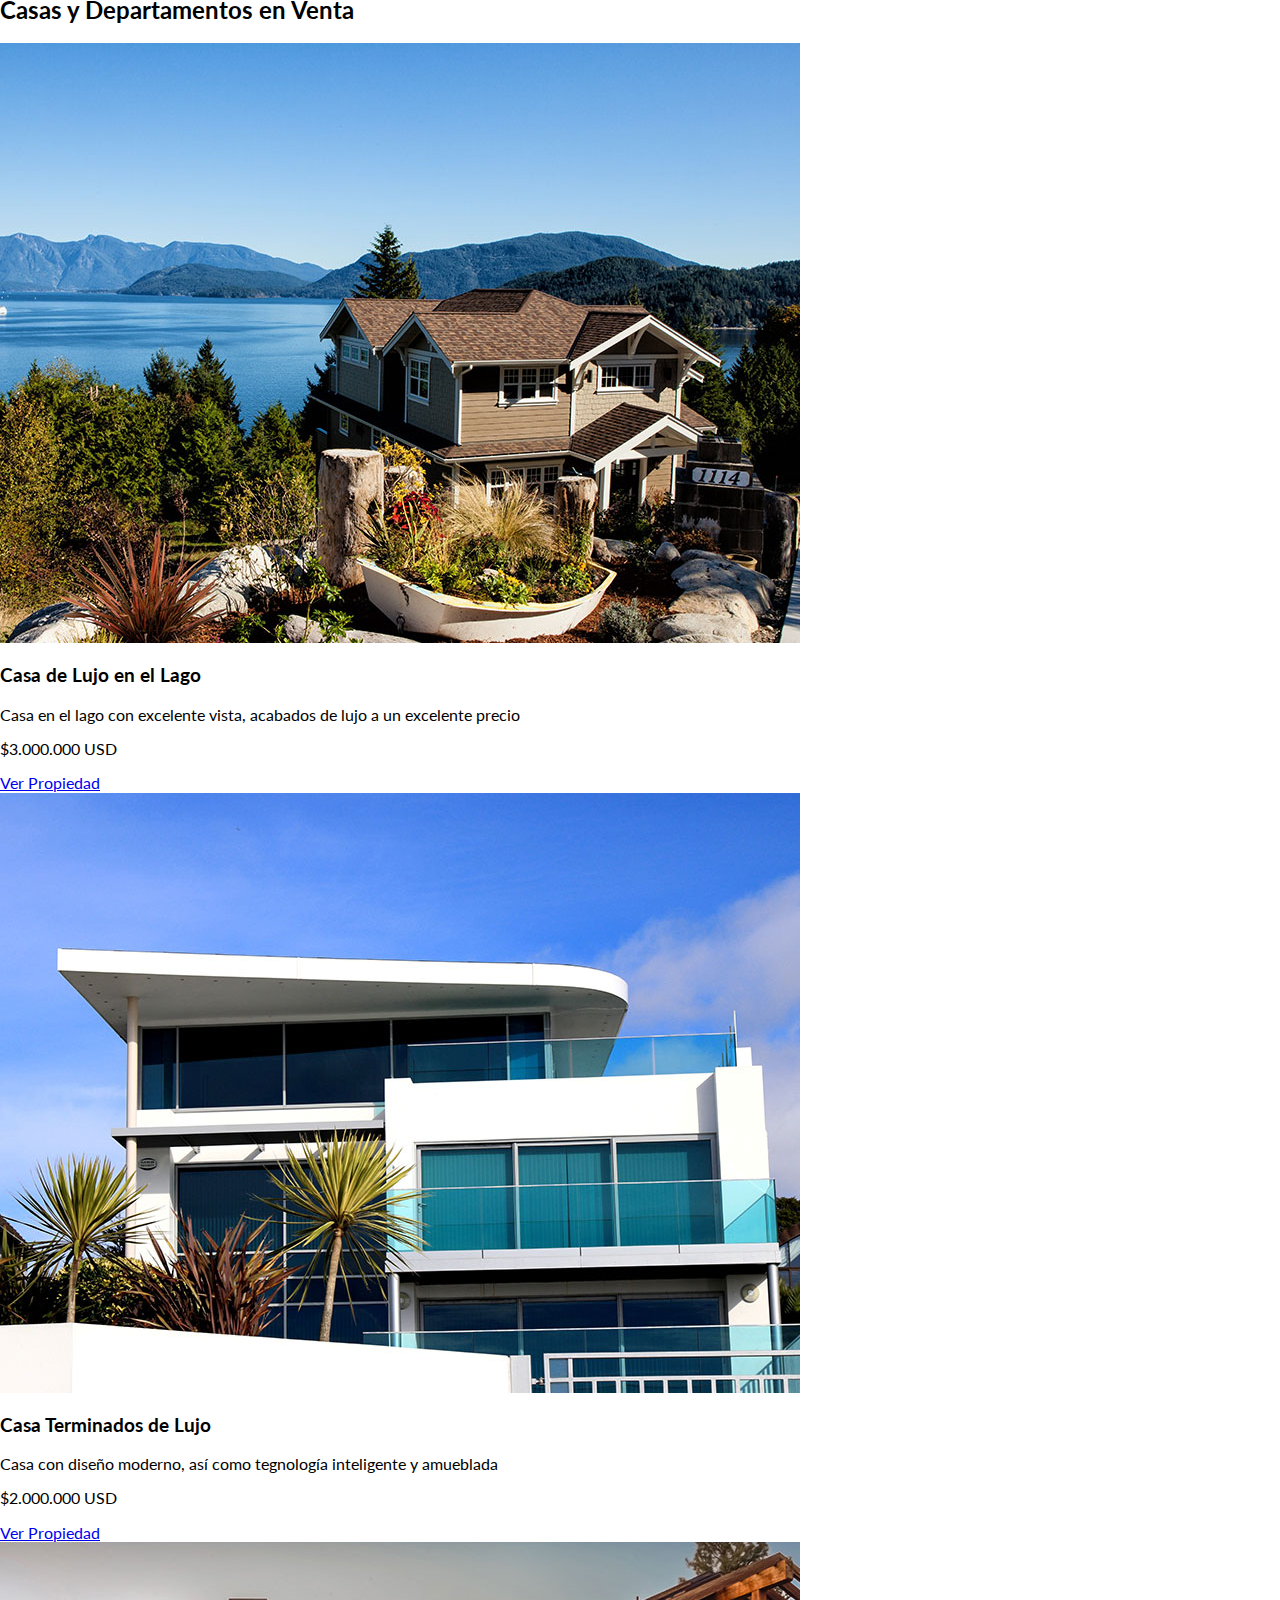
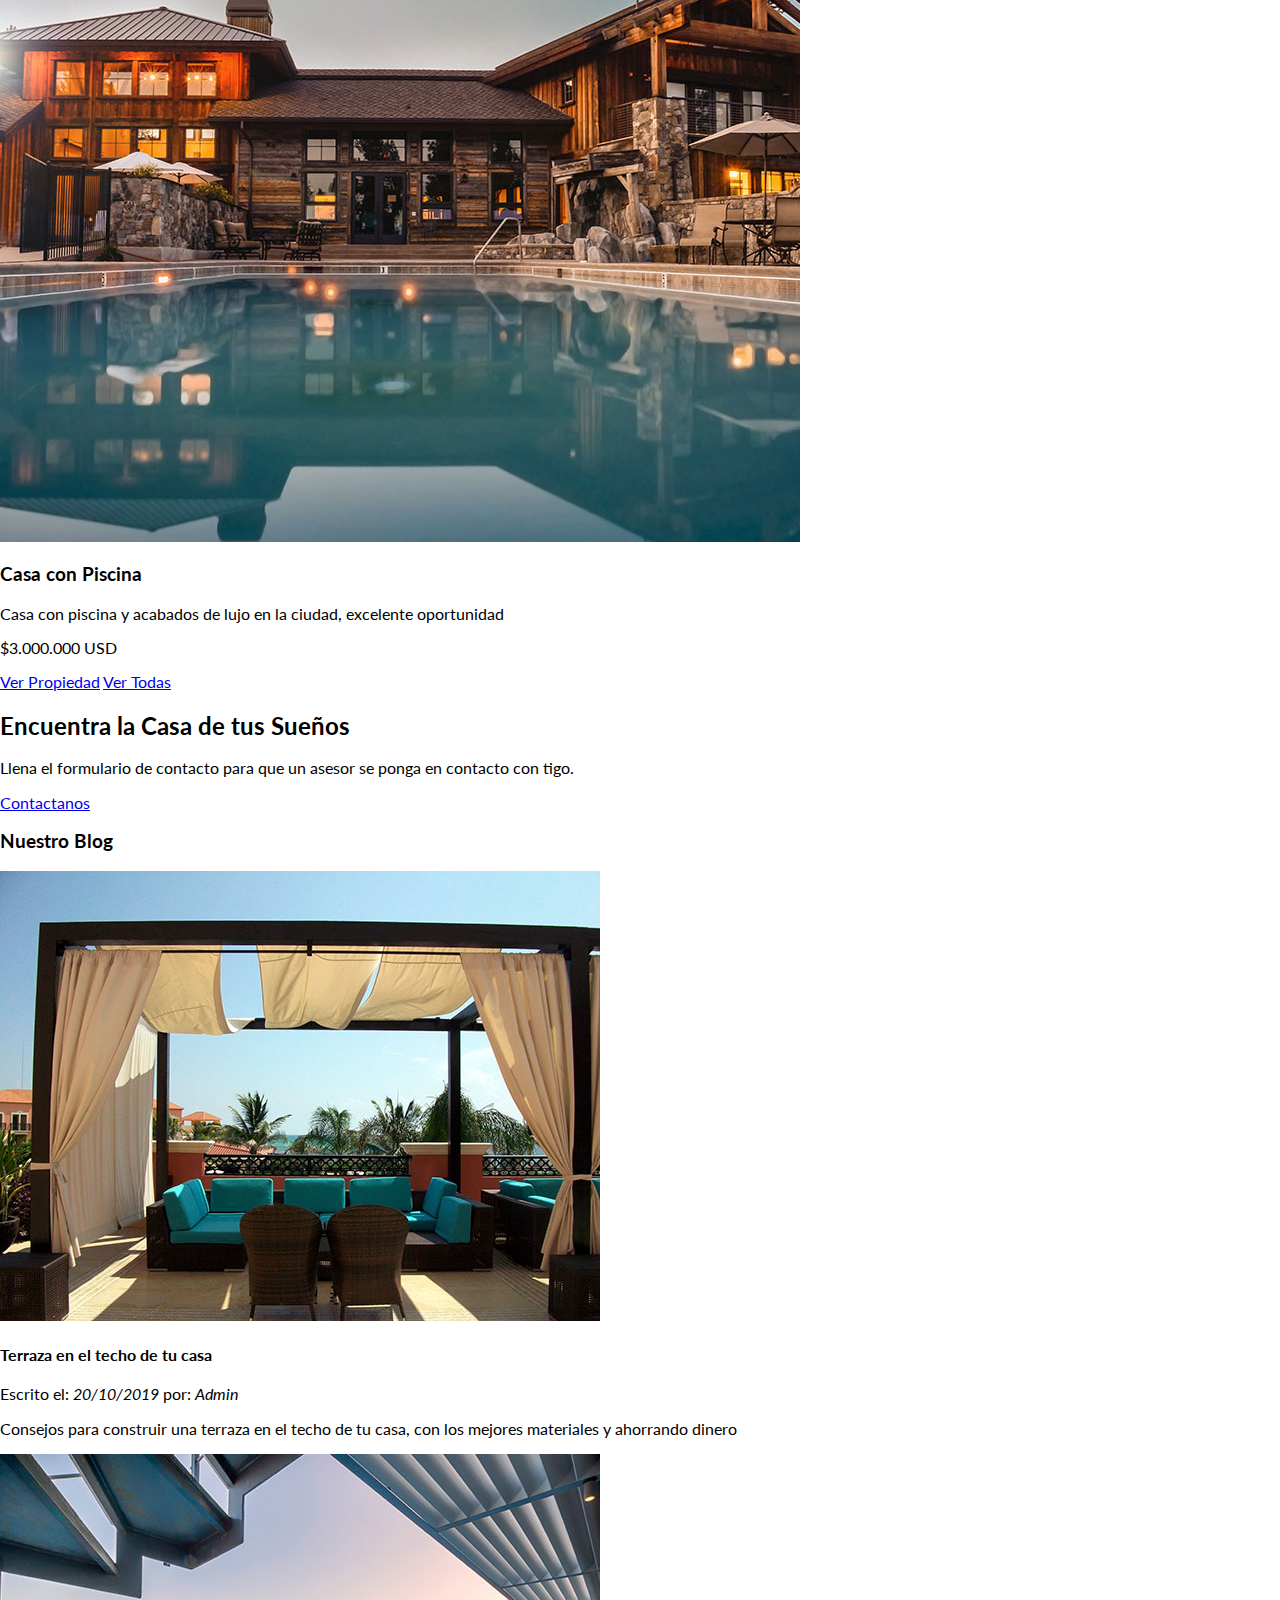
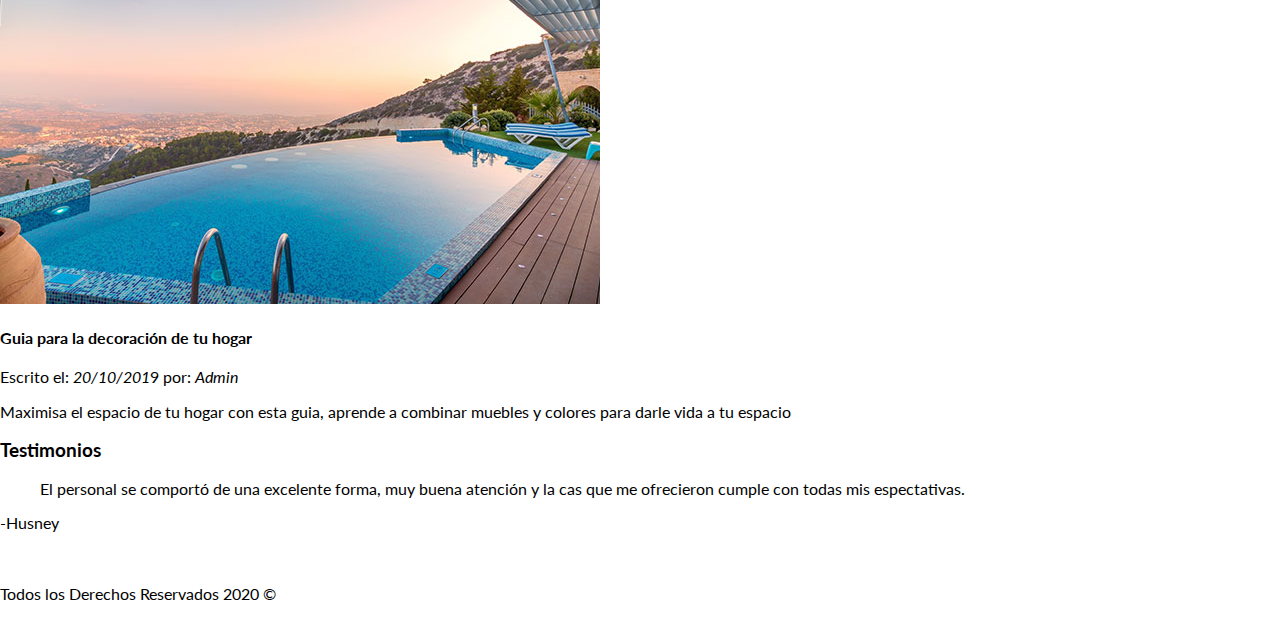
==== commit 9ef03be9: "Se enlaza el normalize.css con el index.html" ====
--- a/index.html
+++ b/index.html
@@ -5,7 +5,9 @@
     <meta name="viewport" content="width=device-width, initial-scale=1.0">
     <title>BIENES RAICES</title>
     <link href="https://fonts.googleapis.com/css?family=Lato:300,400,700,900&display=swap" rel="stylesheet">
+    <link rel="stylesheet" href="normalize.css">
     <link rel="stylesheet" href="styles.css">
+
 </head>
 <body>
     
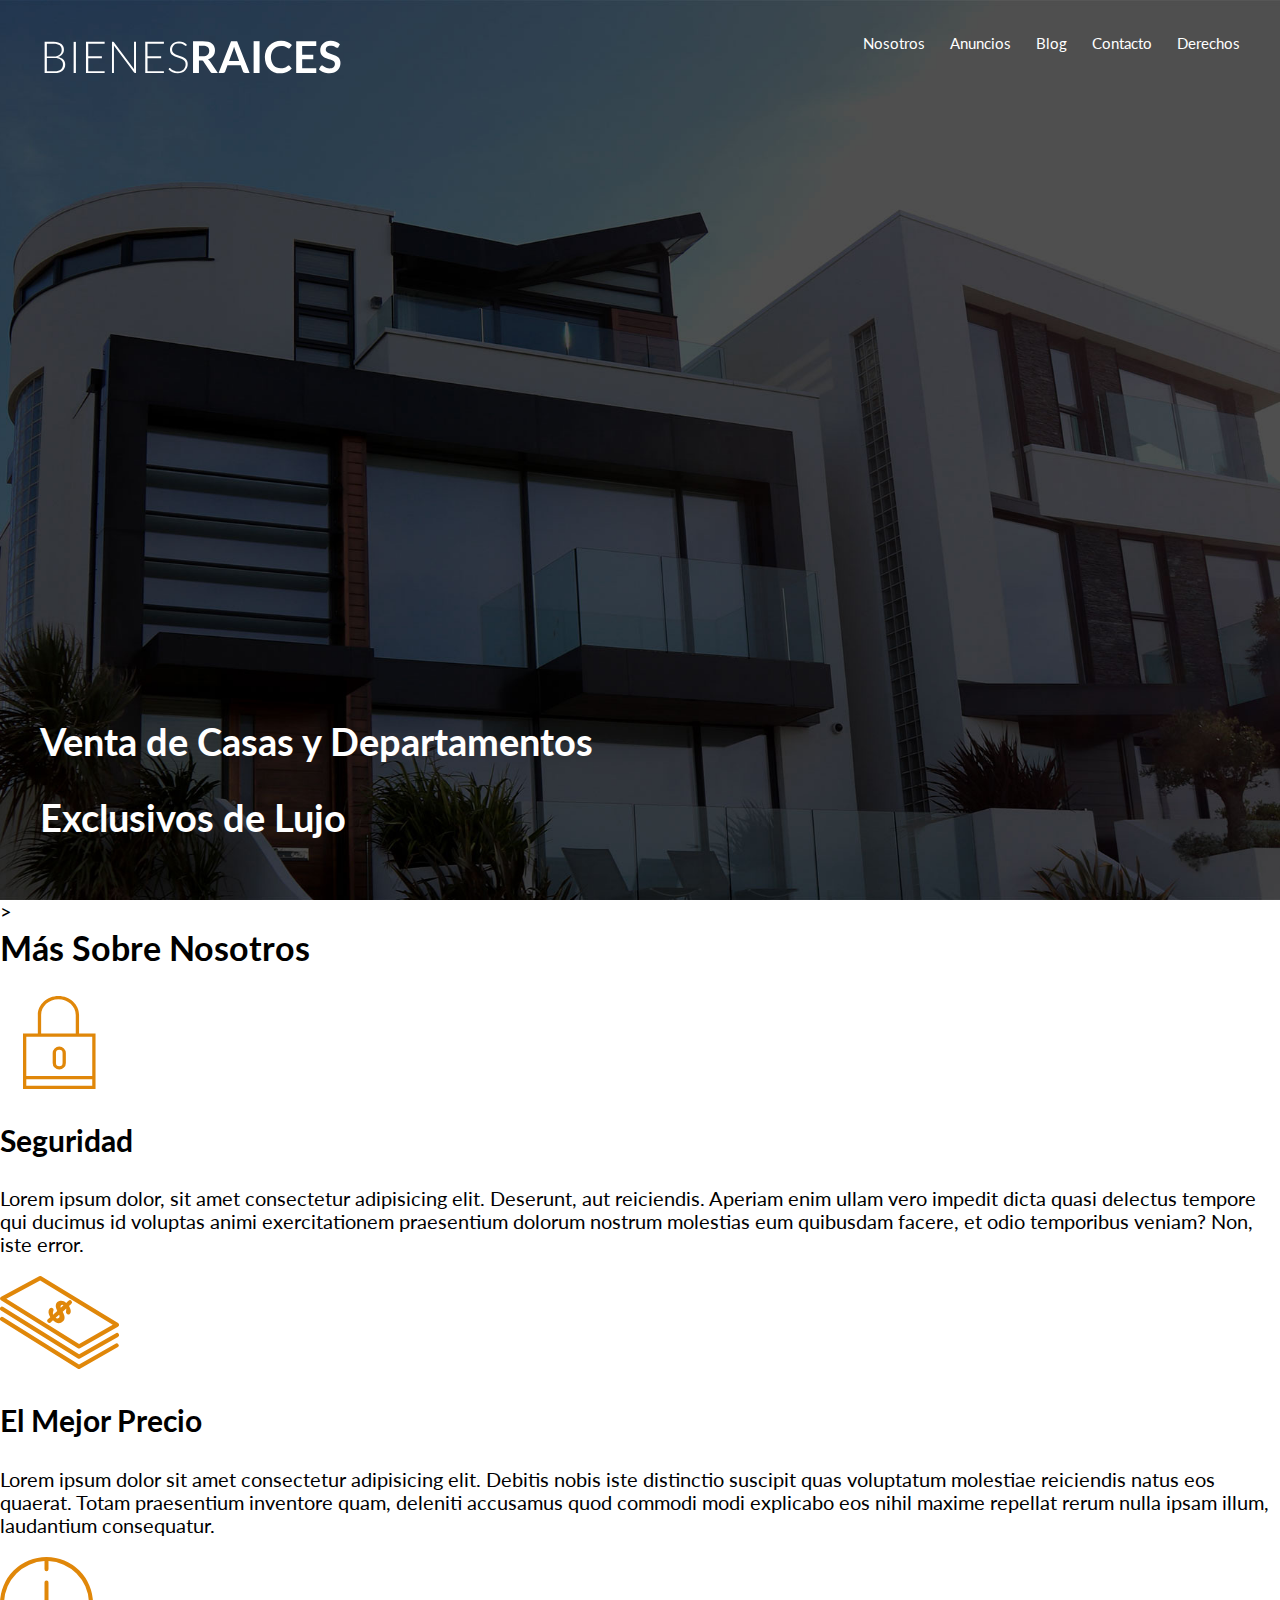
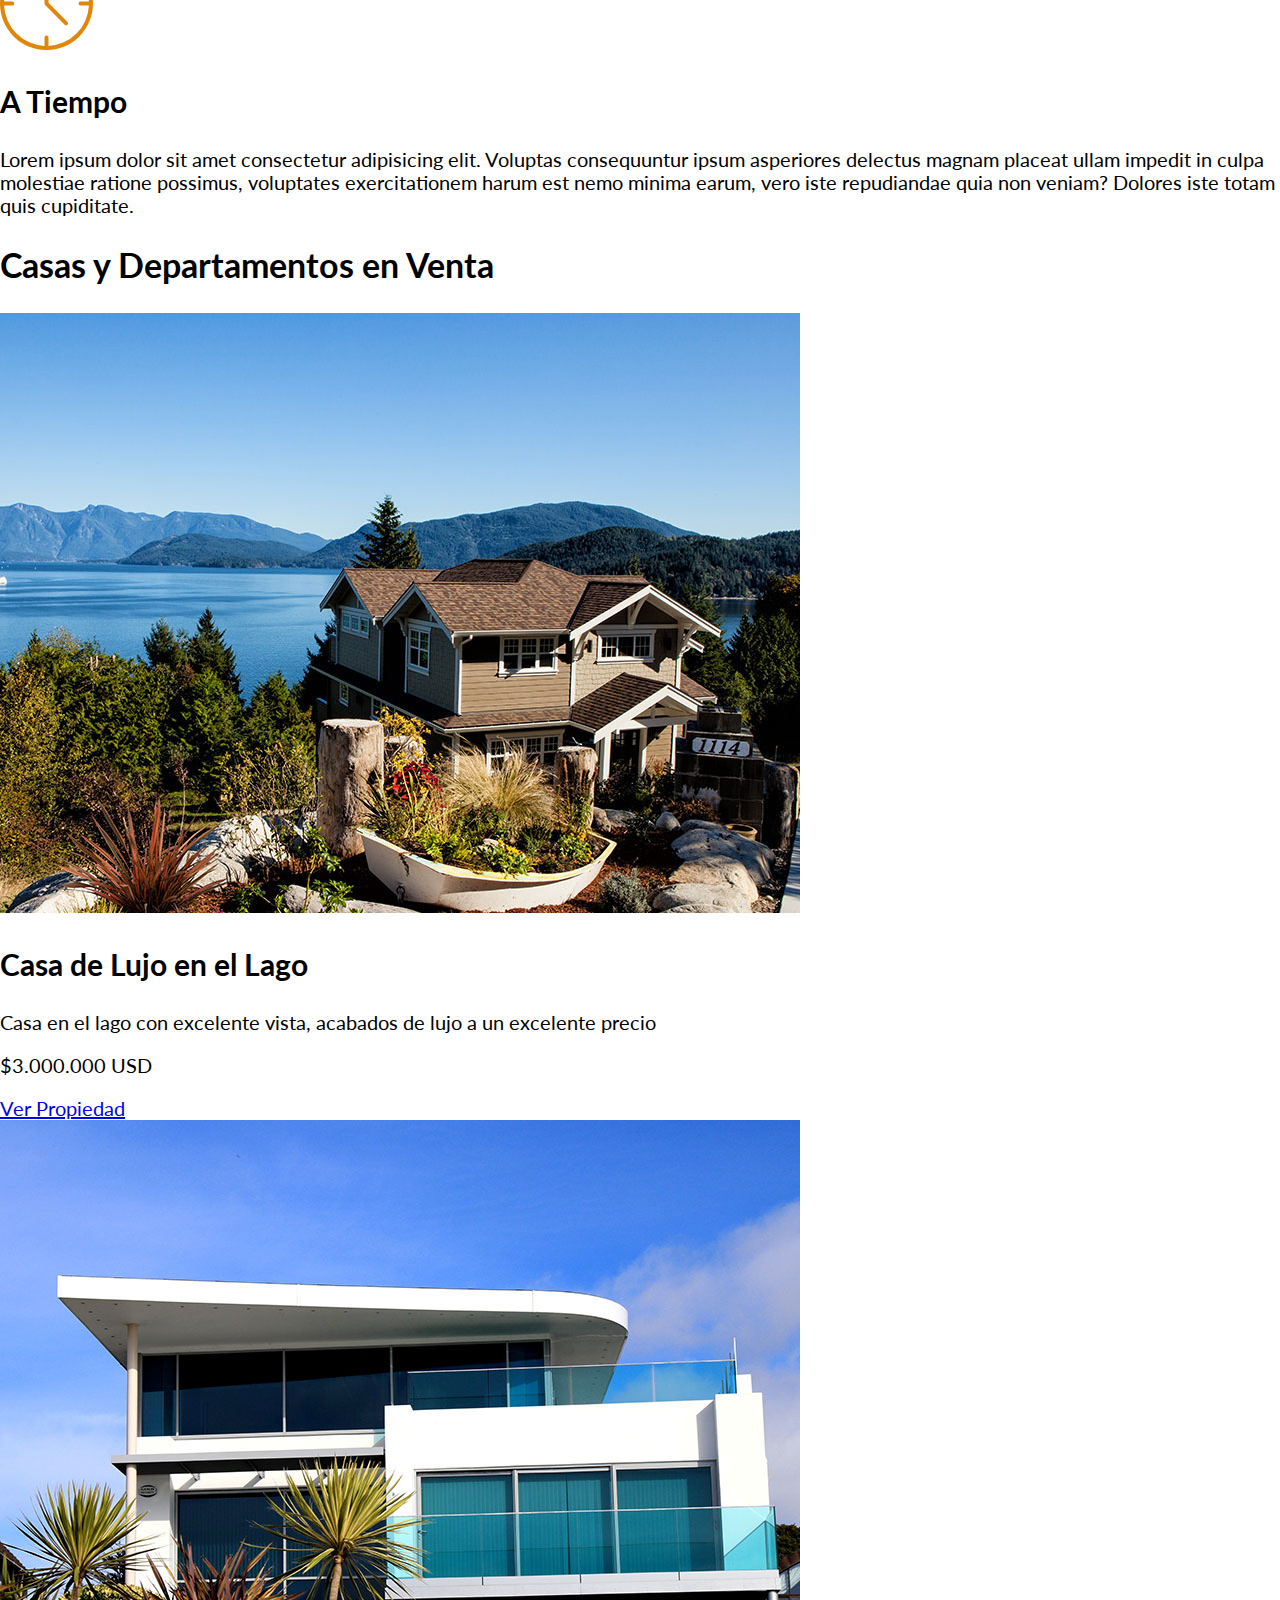
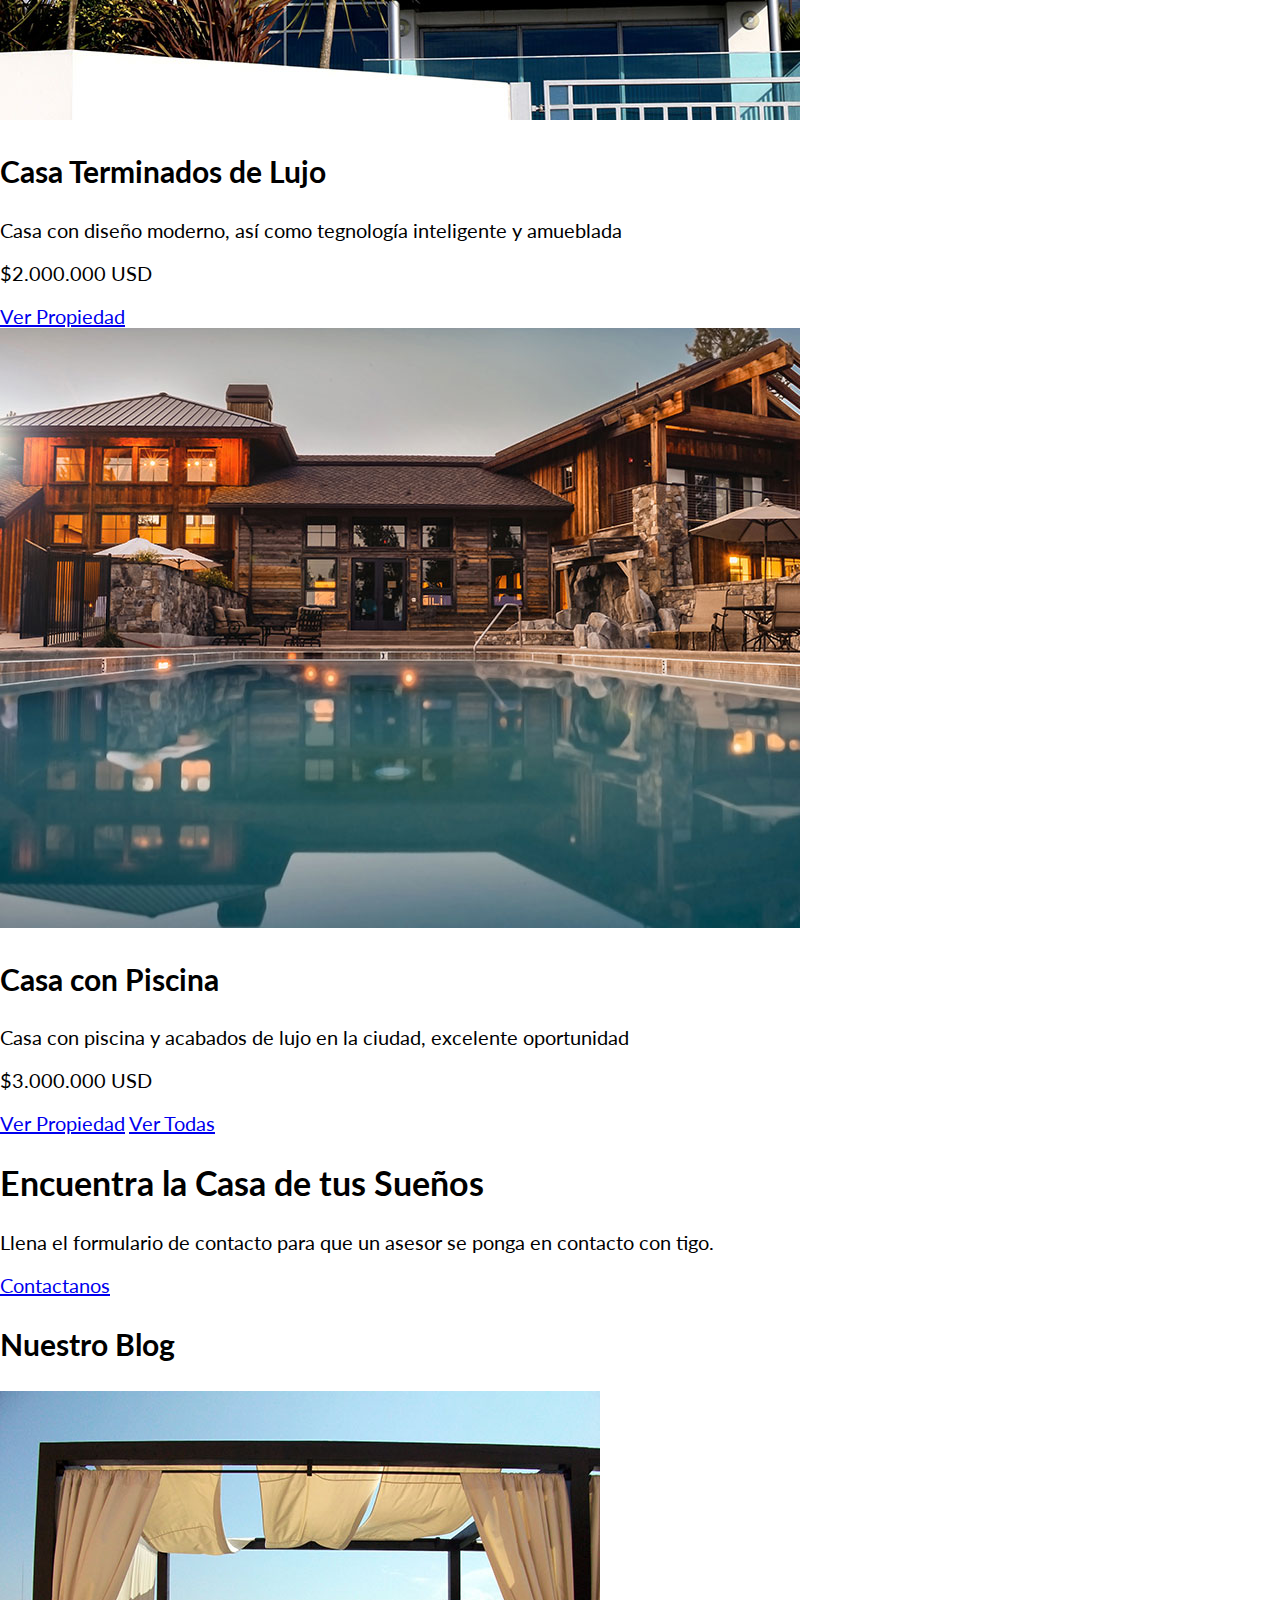
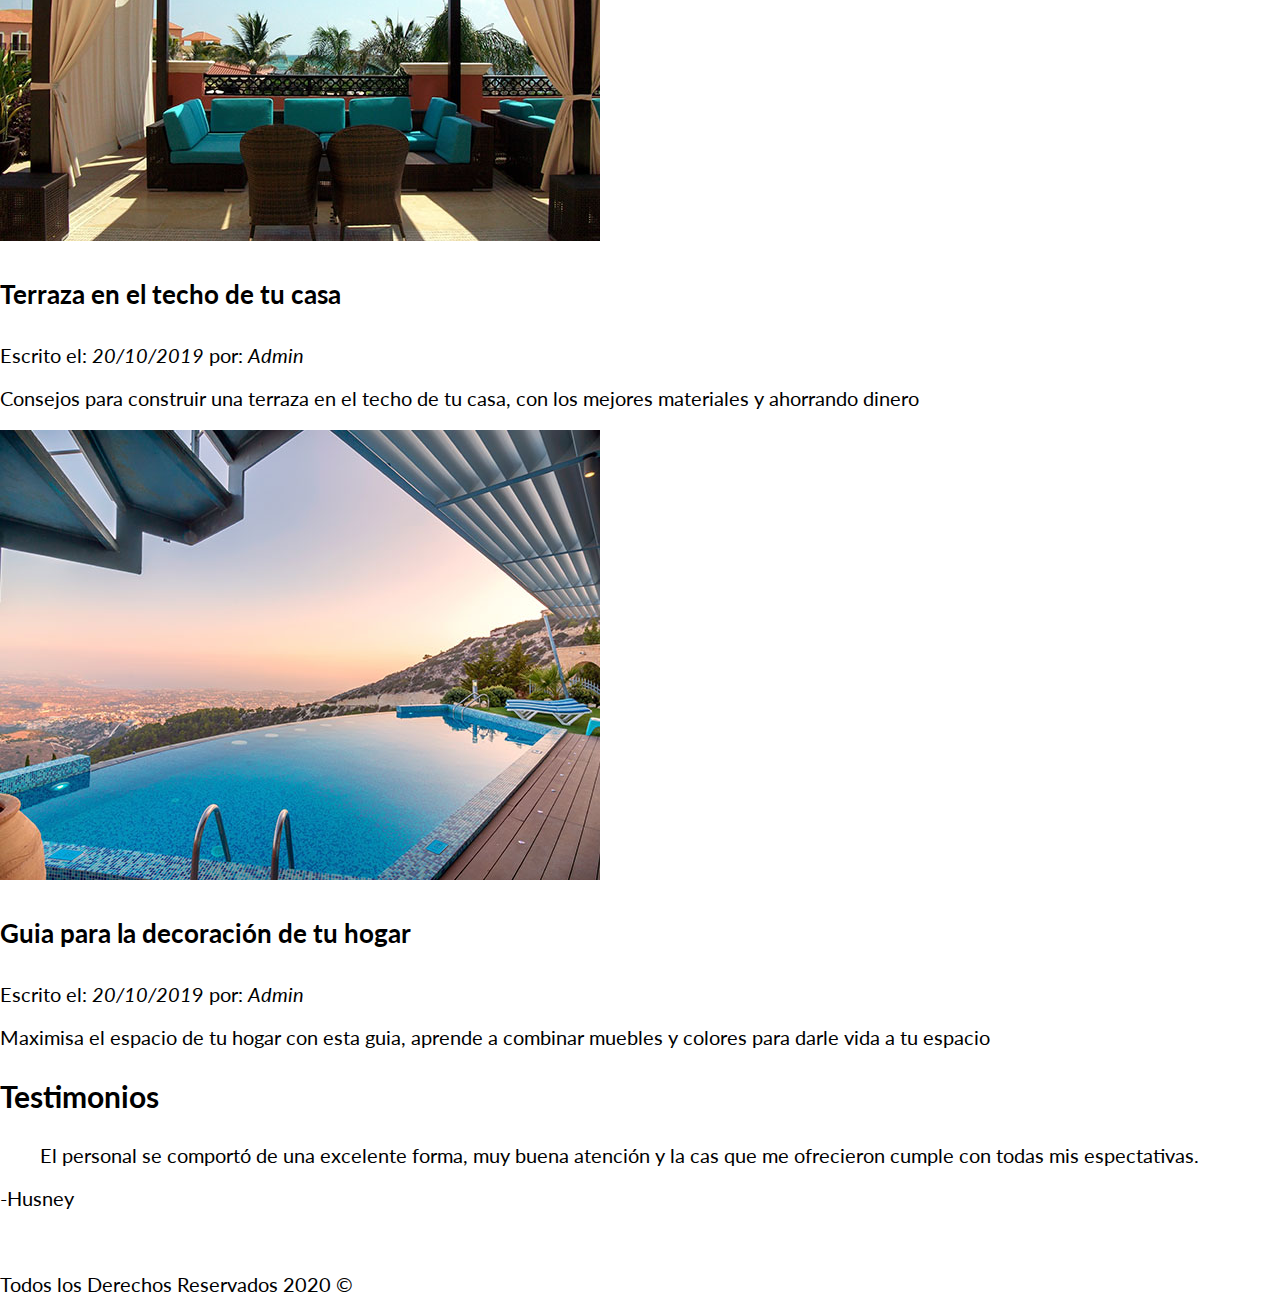
==== commit ac546171: "Se posicionan y realizan los estilos del header" ====
--- a/index.html
+++ b/index.html
@@ -13,7 +13,7 @@
     
     <header class="site-header inicio">
 
-        <div class="contenedor">
+        <div class="contenedor contenido-header">
             <div class="barra">
             
                 <a href="index.html">
--- a/styles.css
+++ b/styles.css
@@ -1,5 +1,11 @@
+html{
+    font-size: 10px;
+
+}
+
 body{
     font-family: 'Lato', sans-serif;
+    font-size: 2rem;
 }
 
 /*Globales*/
@@ -8,26 +14,56 @@
     margin: 0 auto;
 }
 
+h1{
+    font-size: 3.8rem;
+}
+
+h2{
+    font-size: 3.4rem;
+}
+
+h3{
+    font-size: 3rem;
+}
+
+h4{
+    font-size: 2.6rem;
+}
+
 .site-header.inicio{
    background: url('img/header.jpg');
    background-position: center center;
    background-size: cover;
    height: 100vh;
-   min-height: 600px;
+   min-height: 30rem;
 }  
+
+.contenido-header{
+    height: 100%;
+    display: flex;
+    flex-direction: column;
+    justify-content: space-between;
+}
+
+.contenido-header h1{
+    color: white;
+    padding-bottom: 2rem;
+    max-width: 60rem;
+    line-height: 2;
+}
 
 .barra{
     display: flex;
     justify-content: space-between;
-    padding-top: 30px;
+    padding-top: 3rem;
 
 }
 
 .navegacion a{
     color: white;
     text-decoration: none;
-    font-size: 18px;
-    margin-right: 20px;
+    font-size: 1.5rem;
+    margin-right: 2rem;
 }
 
 .navegacion a:last-of-type{
@@ -36,4 +72,7 @@
 
 .navegacion a:hover{
     color: rgb(35, 205, 235);
-}+}
+
+
+
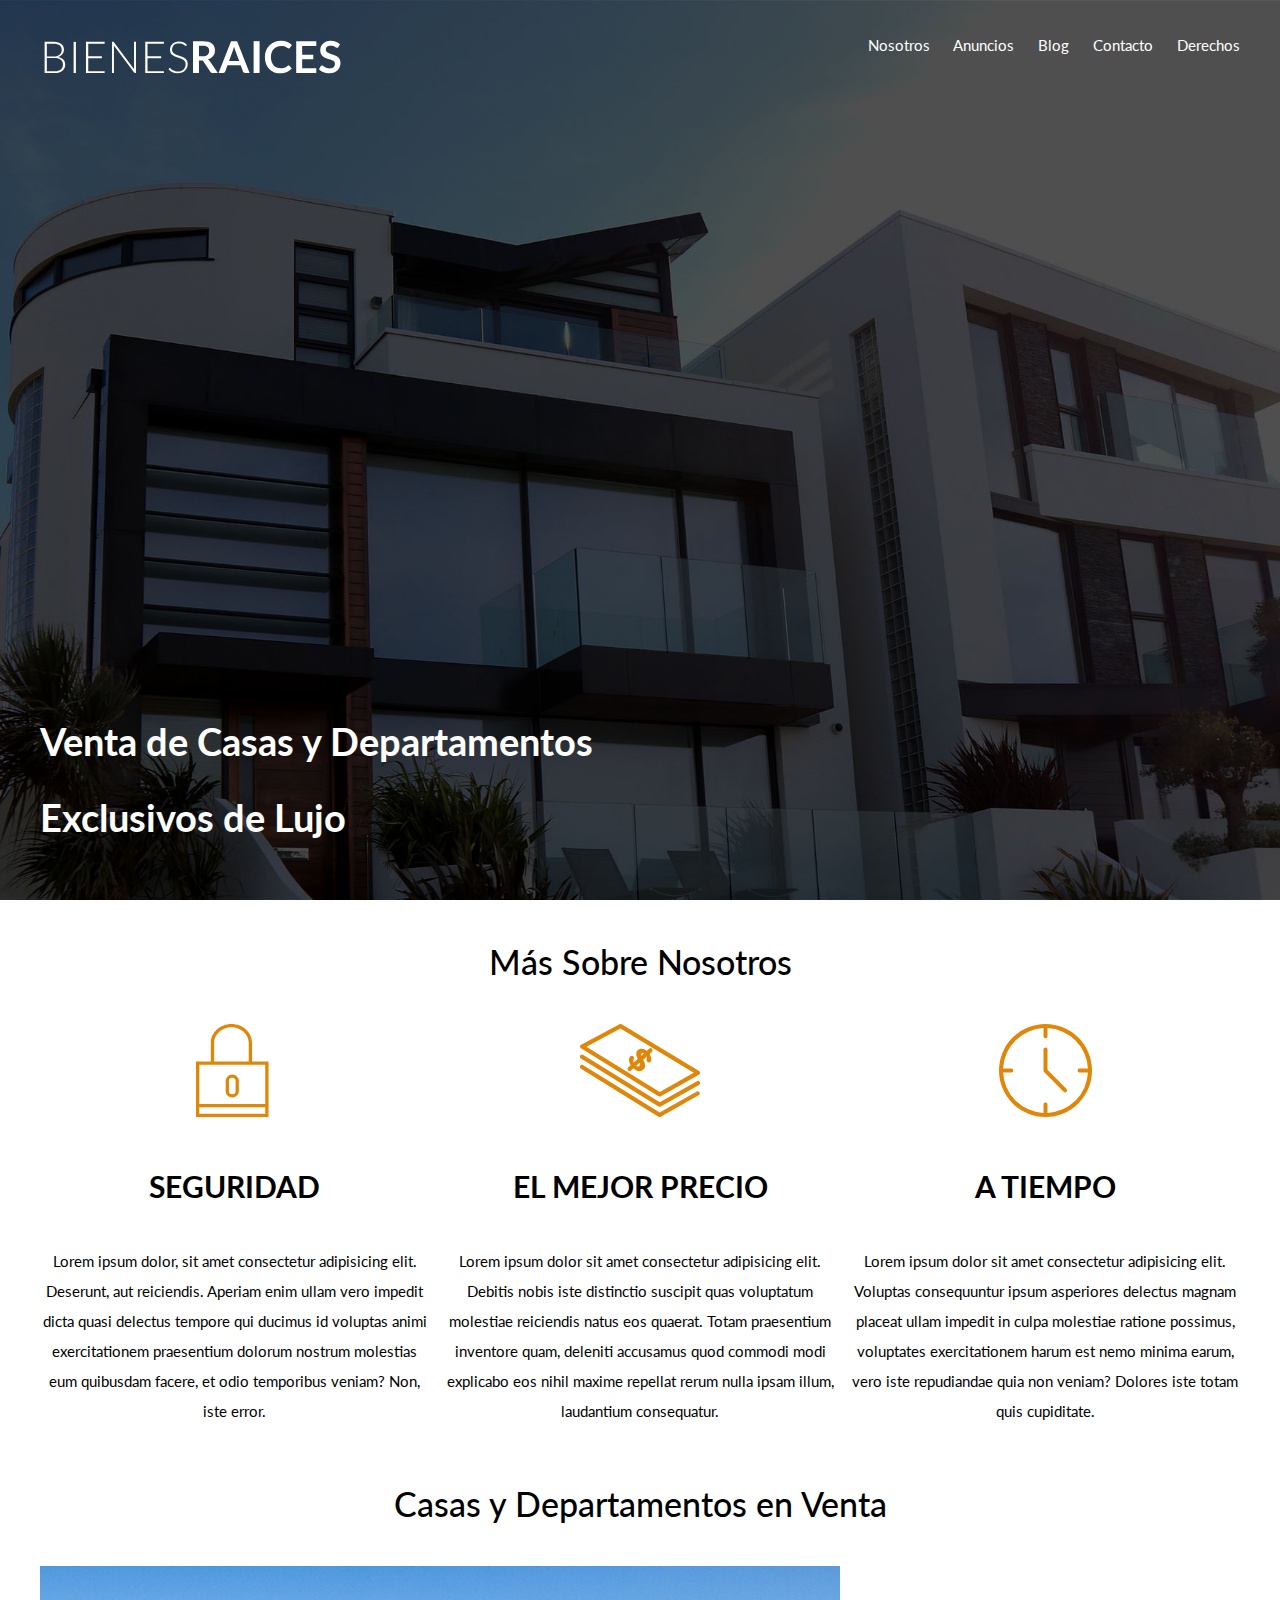
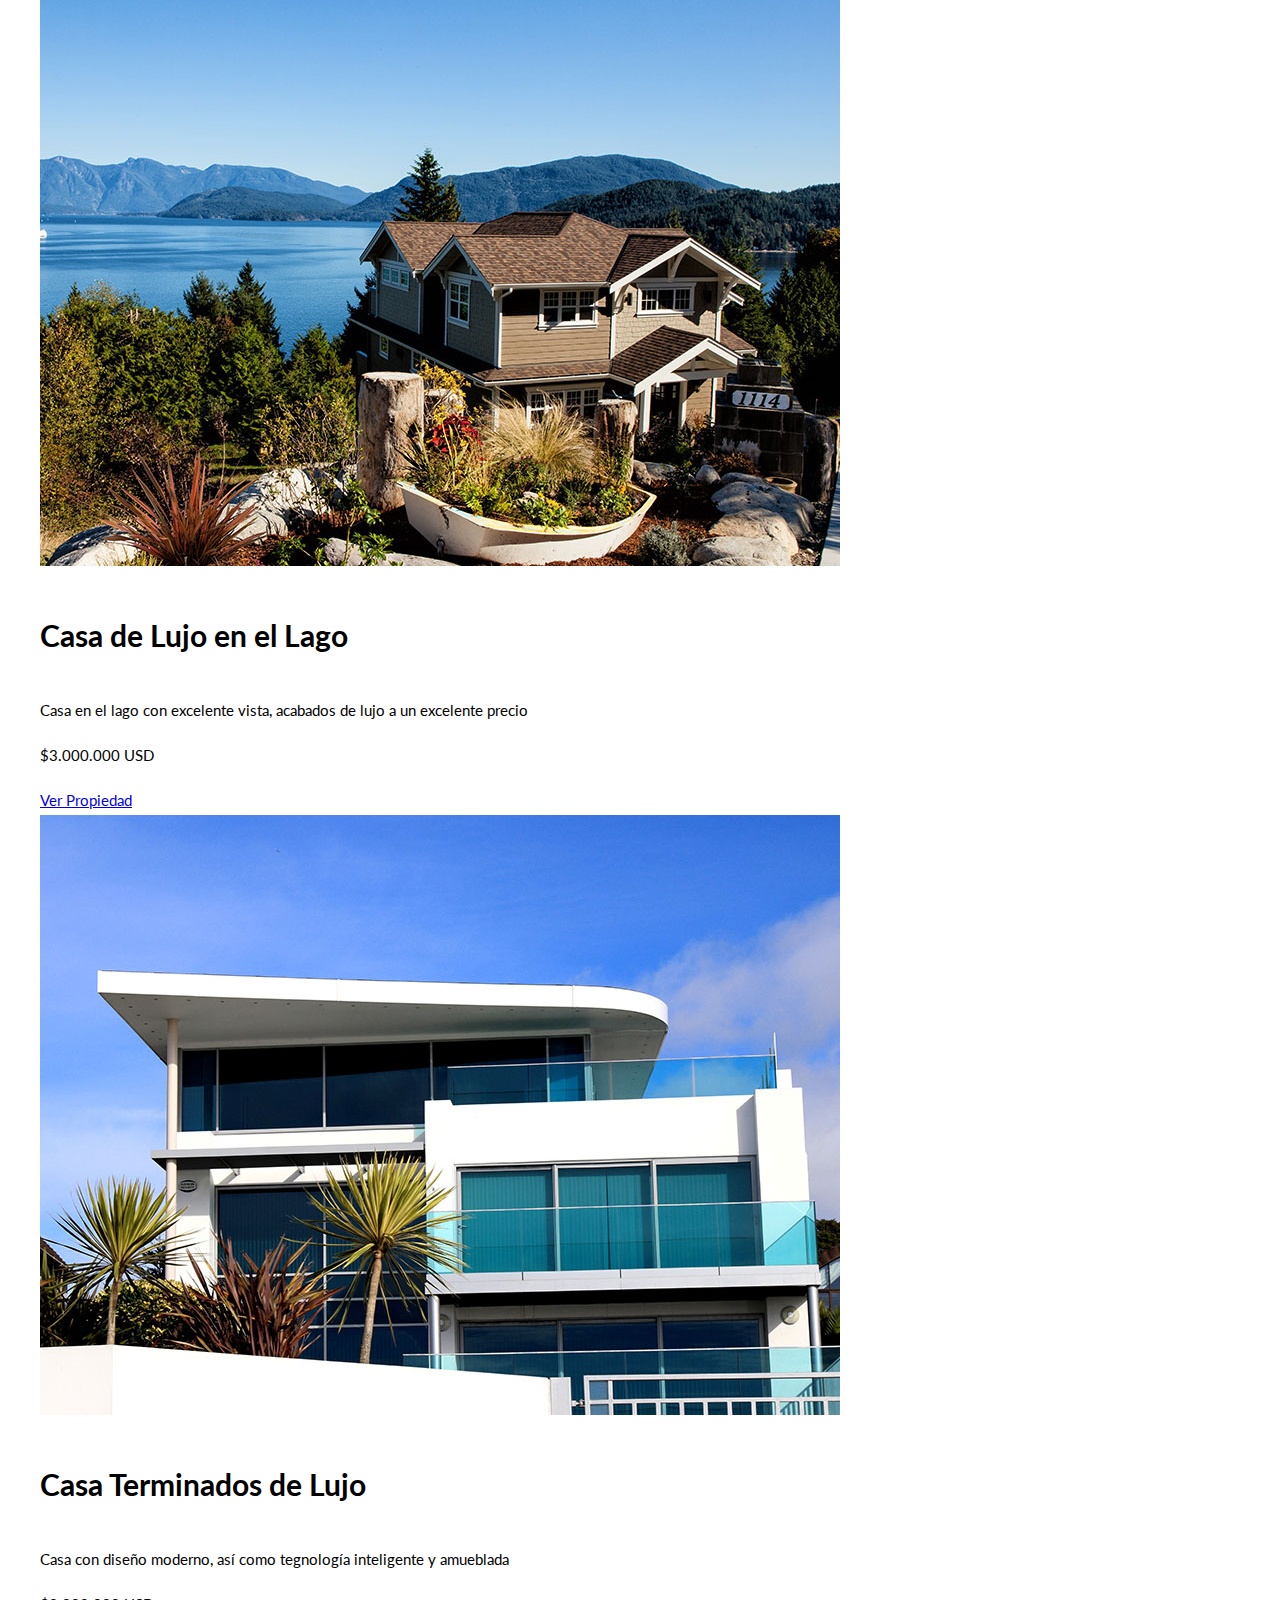
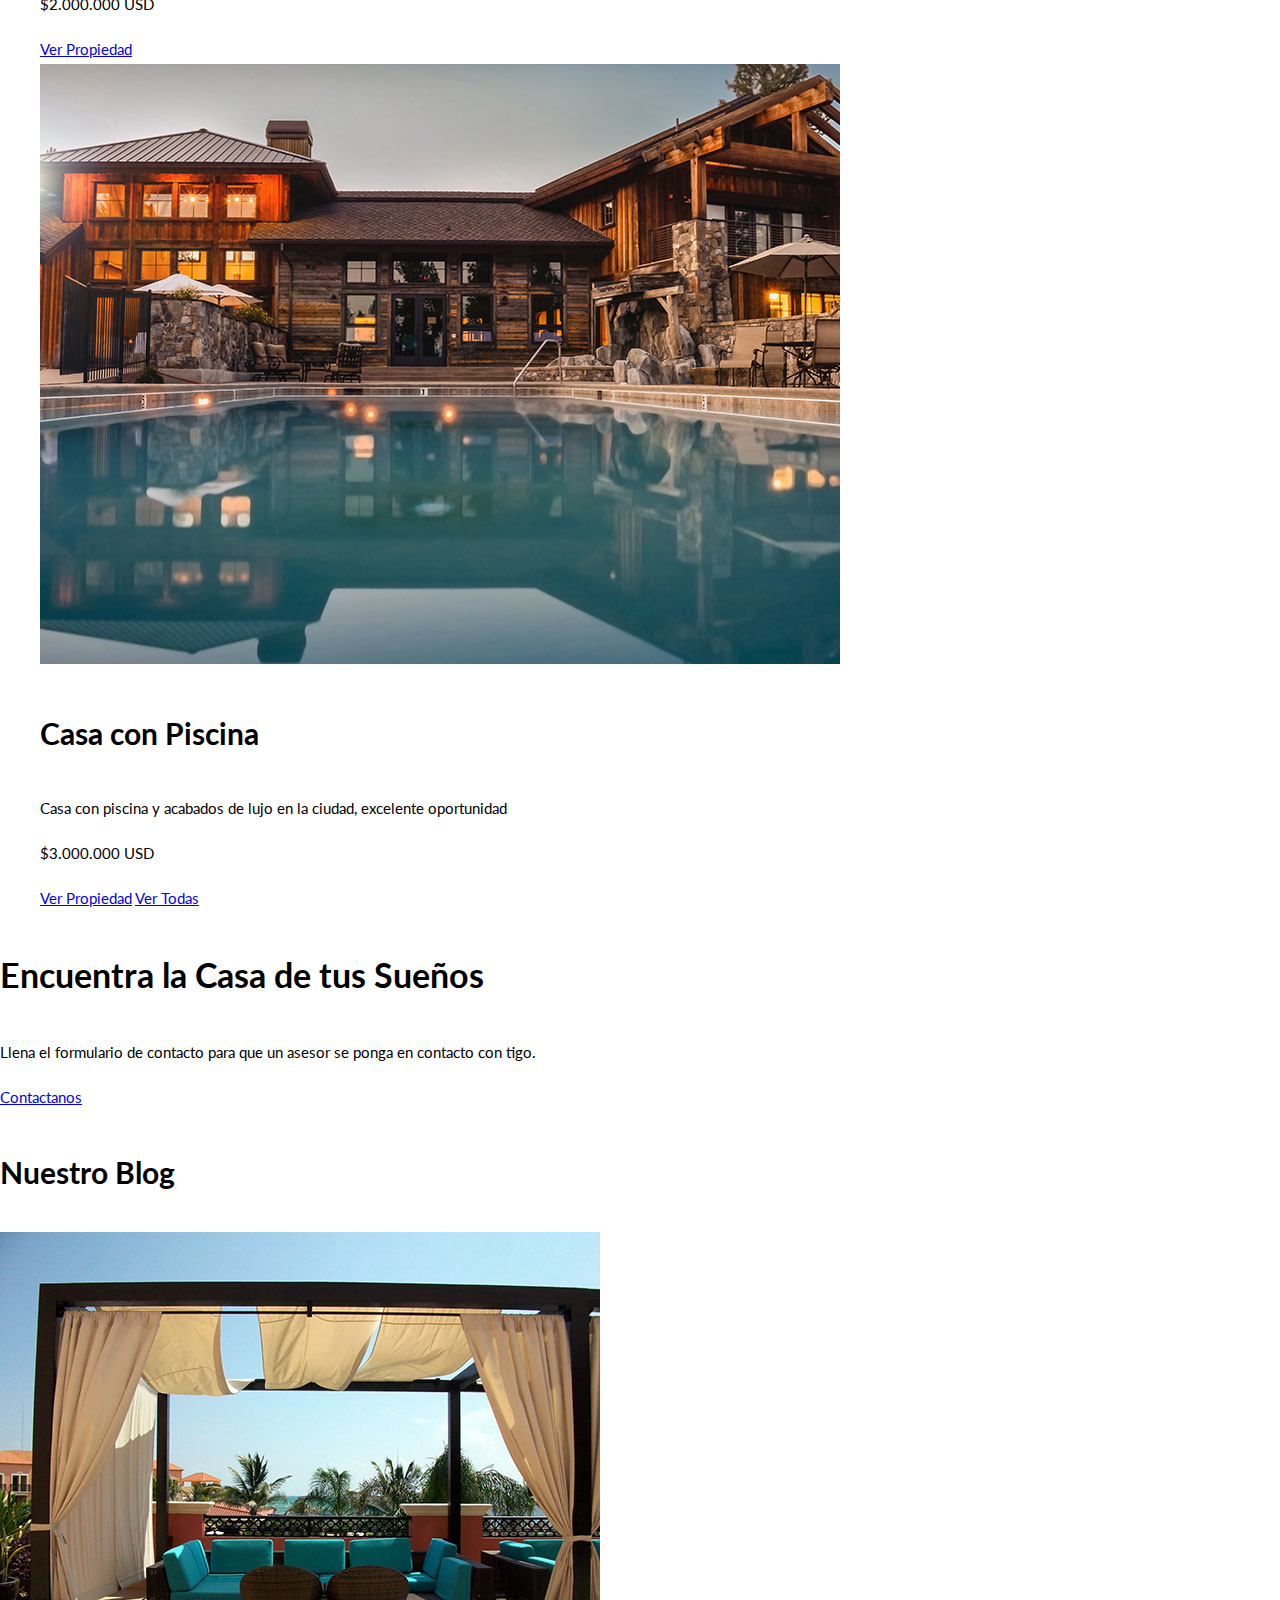
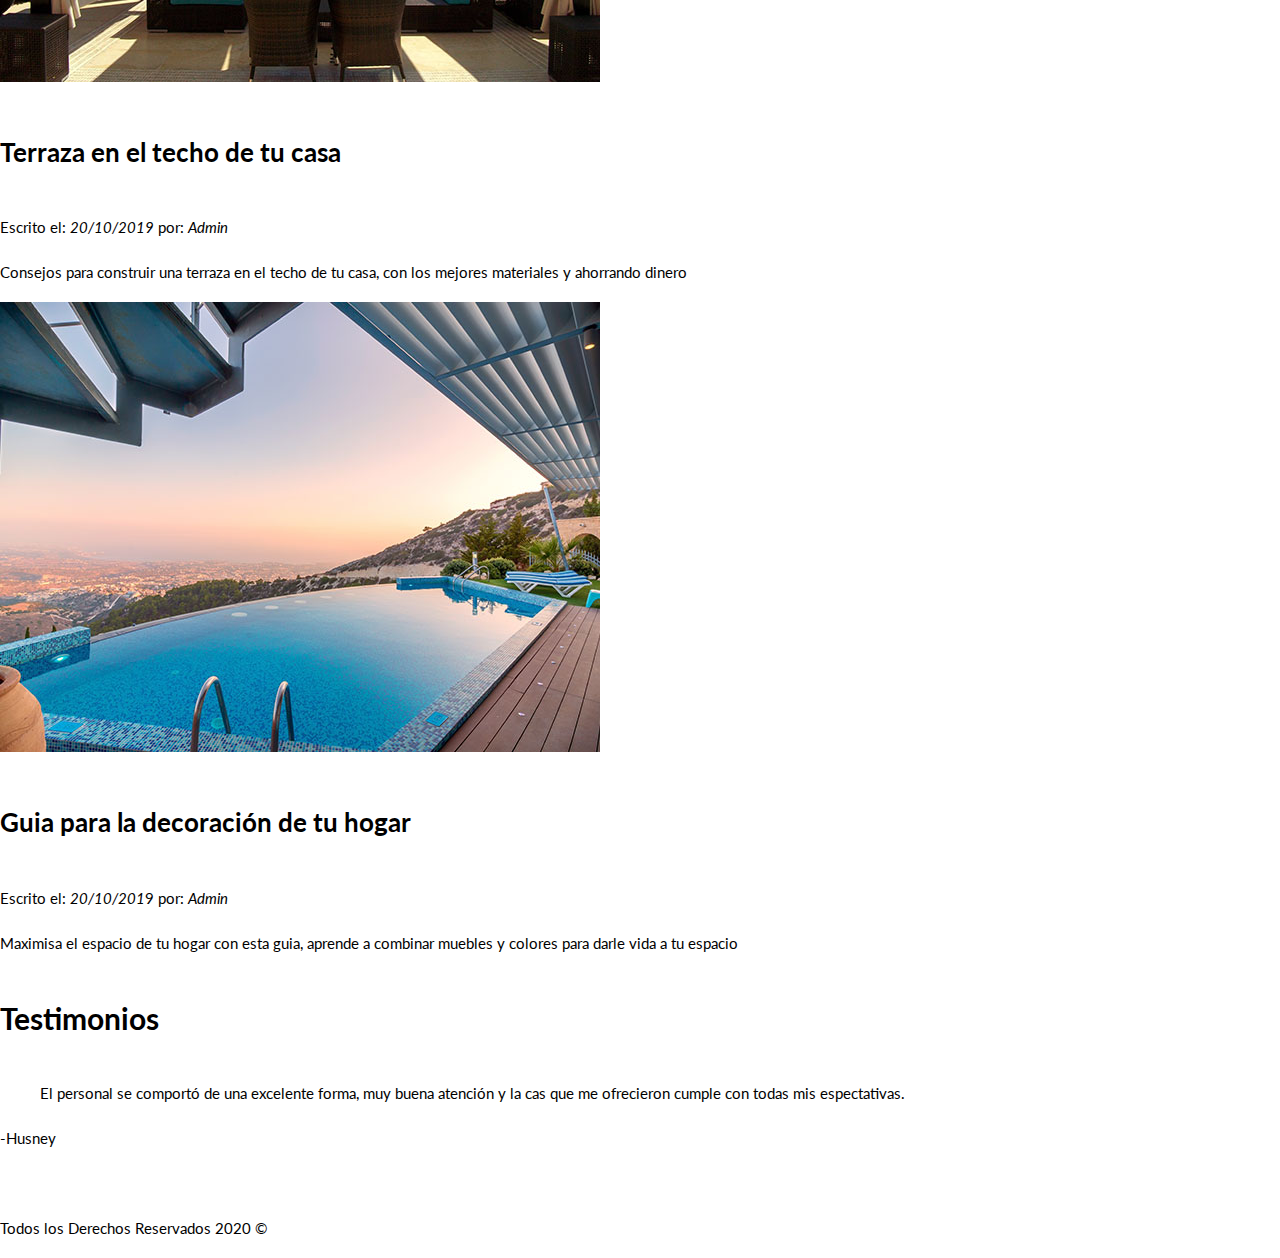
==== commit 0c01ccd4: "Se agregan y se posicionan los estilos de la seccion Mas Sobre Nosotros" ====
--- a/index.html
+++ b/index.html
@@ -29,71 +29,76 @@
                 </nav>
             </div>
             <h1>Venta de Casas y Departamentos Exclusivos de Lujo</h1> 
-        </div> <!--contenedor-->>
+        </div> <!--contenedor-->
     </header>
 
-    <section>
-        <h2>Más Sobre Nosotros</h2>
+    <section class="contenedor">
+        <h2 class="fw-500 centrar-texto">Más Sobre Nosotros</h2>
+        <div class="iconos-nosotros">
+            <div class="icono">
+                <img src="img/icono1.svg" alt="Icono Seguridad">
+                <h3>Seguridad</h3>
 
-        <img src="img/icono1.svg" alt="Icono Seguridad">
-        <h3>Seguridad</h3>
+                <p>Lorem ipsum dolor, sit amet consectetur adipisicing elit. Deserunt, aut reiciendis. Aperiam enim ullam vero impedit dicta quasi delectus tempore qui ducimus id voluptas animi exercitationem praesentium dolorum nostrum molestias eum quibusdam facere, et odio temporibus veniam? Non, iste error.
+                </p>
+            </div>
 
-        <p>Lorem ipsum dolor, sit amet consectetur adipisicing elit. Deserunt, aut reiciendis. Aperiam enim ullam vero impedit dicta quasi delectus tempore qui ducimus id voluptas animi exercitationem praesentium dolorum nostrum molestias eum quibusdam facere, et odio temporibus veniam? Non, iste error.
-        </p>
+            <div class="icono">
+                <img src="img/icono2.svg" alt="Icono El Mejor Precio"> 
+                <h3>El Mejor Precio</h3>
 
-    
-        <img src="img/icono2.svg" alt="Icono El Mejor Precio"> 
-        <h3>El Mejor Precio</h3>
+                <p>Lorem ipsum dolor sit amet consectetur adipisicing elit. Debitis nobis iste distinctio suscipit quas voluptatum molestiae reiciendis natus eos quaerat. Totam praesentium inventore quam, deleniti accusamus quod commodi modi explicabo eos nihil maxime repellat rerum nulla ipsam illum, laudantium consequatur.</p>
+            </div>
+        
+            <div class="icono">
+                <img src="img/icono3.svg" alt="Icono Tiempo">
+                <h3>A Tiempo</h3>
 
-        <p>Lorem ipsum dolor sit amet consectetur adipisicing elit. Debitis nobis iste distinctio suscipit quas voluptatum molestiae reiciendis natus eos quaerat. Totam praesentium inventore quam, deleniti accusamus quod commodi modi explicabo eos nihil maxime repellat rerum nulla ipsam illum, laudantium consequatur.</p>
-        
-    
-        <img src="img/icono3.svg" alt="Icono Tiempo">
-        <h3>A Tiempo</h3>
-
-        <p>Lorem ipsum dolor sit amet consectetur adipisicing elit. Voluptas consequuntur ipsum asperiores delectus magnam placeat ullam impedit in culpa molestiae ratione possimus, voluptates exercitationem harum est nemo minima earum, vero iste repudiandae quia non veniam? Dolores iste totam quis cupiditate.</p>
-
+                <p>Lorem ipsum dolor sit amet consectetur adipisicing elit. Voluptas consequuntur ipsum asperiores delectus magnam placeat ullam impedit in culpa molestiae ratione possimus, voluptates exercitationem harum est nemo minima earum, vero iste repudiandae quia non veniam? Dolores iste totam quis cupiditate.</p>
+        </div>
+        </div>
     
 
     </section>
 
-    <main>
+    <main class="seccion contenedor">
         
-            <h2>Casas y Departamentos en Venta</h2>
+            <h2 class="fw-500 centrar-texto">Casas y Departamentos en Venta</h2>
       
+        <div class="contenedor-anuncios">
+            <div class="anuncio">
+                <img src="img/anuncio1.jpg" alt="Anuncio Casa en el Lago">
+                <h3>Casa de Lujo en el Lago</h3>
 
-        <div>
-            <img src="img/anuncio1.jpg" alt="Anuncio Casa en el Lago">
-            <h3>Casa de Lujo en el Lago</h3>
+                <p>Casa en el lago con excelente vista, acabados de lujo a un excelente precio</p>
 
-            <p>Casa en el lago con excelente vista, acabados de lujo a un excelente precio</p>
+                <p>$3.000.000 USD</p>
+                <a href="#">Ver Propiedad</a>
+            </div>
+            
+            <div class="anuncio">
 
-            <p>$3.000.000 USD</p>
-            <a href="#">Ver Propiedad</a>
-        </div>
-        
-        <div>
+                <img src="img/anuncio2.jpg" alt="Anuncio Casa Terminados de Lujo">
+                <h3>Casa Terminados de Lujo</h3>
 
-            <img src="img/anuncio2.jpg" alt="Anuncio Casa Terminados de Lujo">
-            <h3>Casa Terminados de Lujo</h3>
+                <p>Casa con diseño moderno, así como tegnología inteligente y amueblada</p>
 
-            <p>Casa con diseño moderno, así como tegnología inteligente y amueblada</p>
+                <p>$2.000.000 USD</p>
+                <a href="#">Ver Propiedad</a>
+            </div>    
 
-            <p>$2.000.000 USD</p>
-            <a href="#">Ver Propiedad</a>
-        </div>    
+            <div class="anuncio">
+                <img src="img/anuncio3.jpg" alt="Anuncio Casa con Piscina">
+                <h3>Casa con Piscina</h3>
 
-        <div>
-            <img src="img/anuncio3.jpg" alt="Anuncio Casa con Piscina">
-            <h3>Casa con Piscina</h3>
+                <p>Casa con piscina y acabados de lujo en la ciudad, excelente oportunidad</p>
 
-            <p>Casa con piscina y acabados de lujo en la ciudad, excelente oportunidad</p>
+                <p>$3.000.000 USD</p>
+                <a href="#">Ver Propiedad</a>
 
-            <p>$3.000.000 USD</p>
-            <a href="#">Ver Propiedad</a>
-
-            <a href="#">Ver Todas</a>
-        </div> 
+                <a href="#">Ver Todas</a>
+            </div> 
+    </div>
 
     </main>
 
--- a/styles.css
+++ b/styles.css
@@ -5,7 +5,8 @@
 
 body{
     font-family: 'Lato', sans-serif;
-    font-size: 2rem;
+    font-size: 1.5rem;
+    line-height: 2;
 }
 
 /*Globales*/
@@ -30,6 +31,12 @@
     font-size: 2.6rem;
 }
 
+/*Utilidades*/
+.section{
+    margin-top: 2rem;
+    margin-bottom: 2rem;
+}
+
 .site-header.inicio{
    background: url('img/header.jpg');
    background-position: center center;
@@ -49,7 +56,7 @@
     color: white;
     padding-bottom: 2rem;
     max-width: 60rem;
-    line-height: 2;
+    line-height: 2; 
 }
 
 .barra{
@@ -74,5 +81,30 @@
     color: rgb(35, 205, 235);
 }
 
+.fw-500{
+    font-weight: 500;
+}
 
+.centrar-texto{
+    text-align: center;
+}
 
+/*Iconos Nosotros*/
+
+.iconos-nosotros{
+    display:flex;
+    justify-content: space-between;
+    
+}
+
+.icono{
+    flex-basis: calc(33.3% - 1rem);
+    text-align: center;
+}
+
+.icono h3{
+    text-transform: uppercase;
+}
+
+/*Anuncios*/
+
